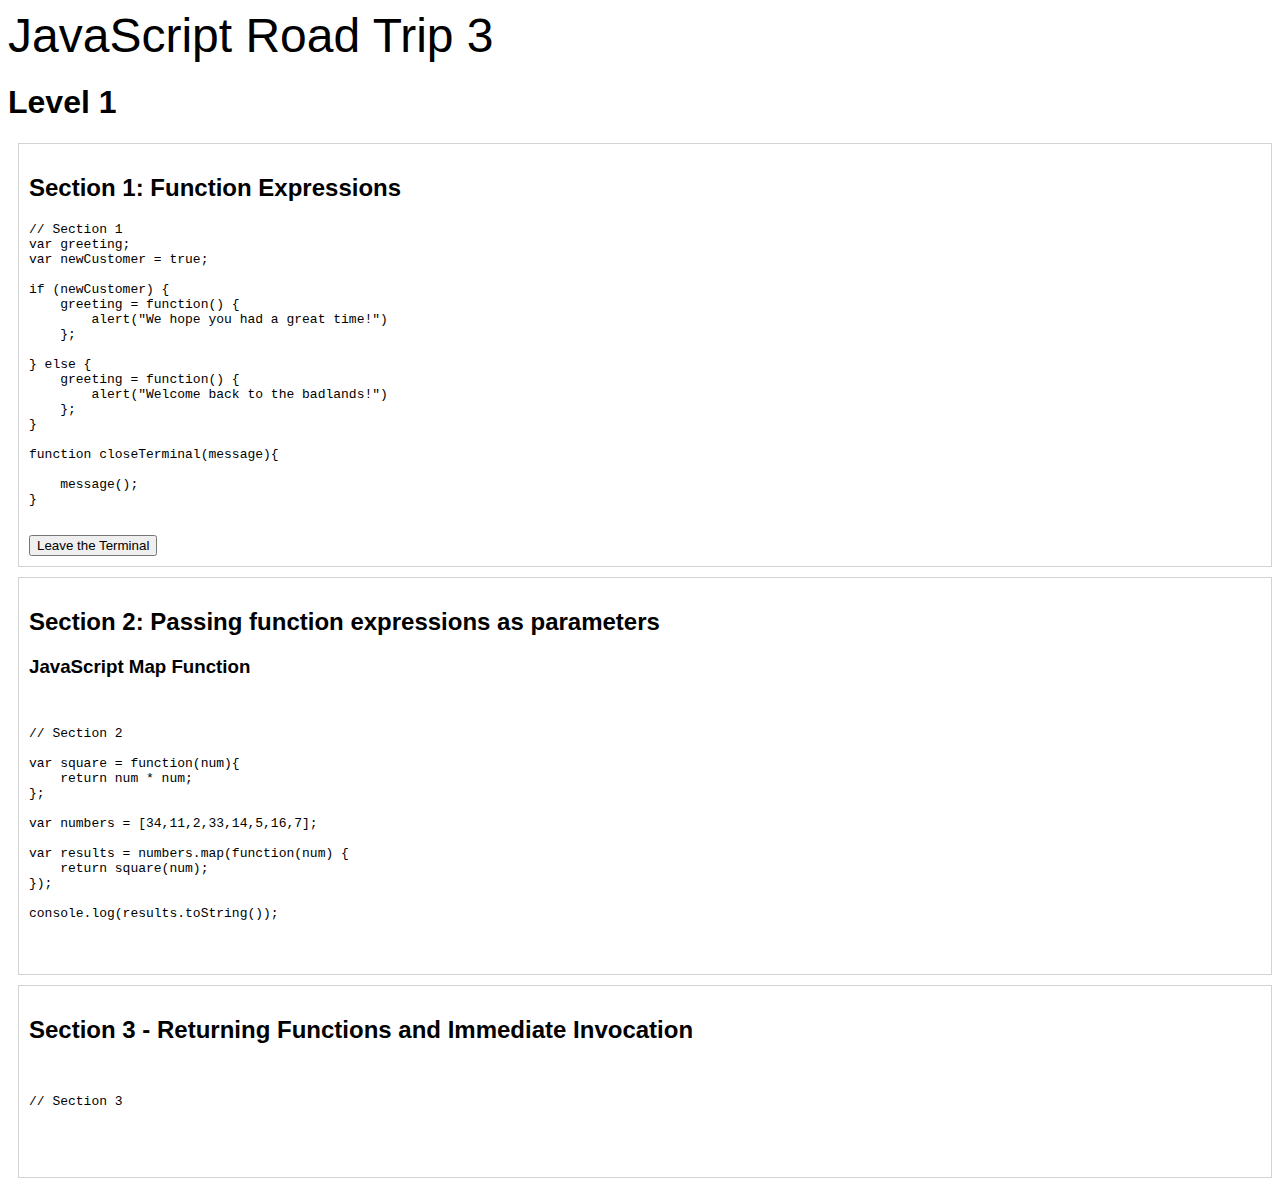
==== js_roadtrip_3/index.html @ 910c8dec "Finish section 2 and add view of js in html" ====
<!DOCTYPE html>
<html lang="en">
    <head>
        <link rel="stylesheet" type="text/css" href="application.css?v=1">
        <script src="https://code.jquery.com/jquery-2.1.3.min.js"></script>
        <script src="app.js?v=1"></script>

    </head>
    <body>
        <div class="title">JavaScript Road Trip 3</div>

        <h1>Level 1</h1>

        <div class="section">
            <h2>Section 1: Function Expressions</h2>
            <pre class="section0"></pre>

            <button id="closeTerminal">Leave the Terminal</button>
        </div>



        <div class="section">
            <h2>Section 2: Passing function expressions as parameters</h2>

            <h3>JavaScript Map Function</h3>
            <pre class="section1"></pre>

        </div>
        <div class="section">
            <h2>Section 3 - Returning Functions and Immediate Invocation</h2>
            
            <pre class="section2"></pre>
            <form>

            </form>

        </div>

    </body>
</html>
---- js_roadtrip_3/application.css ----
body {
    font-family: "Helvetica Neue", Helvetica, Arial, sans-serif;
}
.title {
    font-size: 3em;
}
.section {
    border: 1px solid #d3d3d3;
    padding: 10px;
    margin-left: 10px;
    margin-bottom: 10px;
}
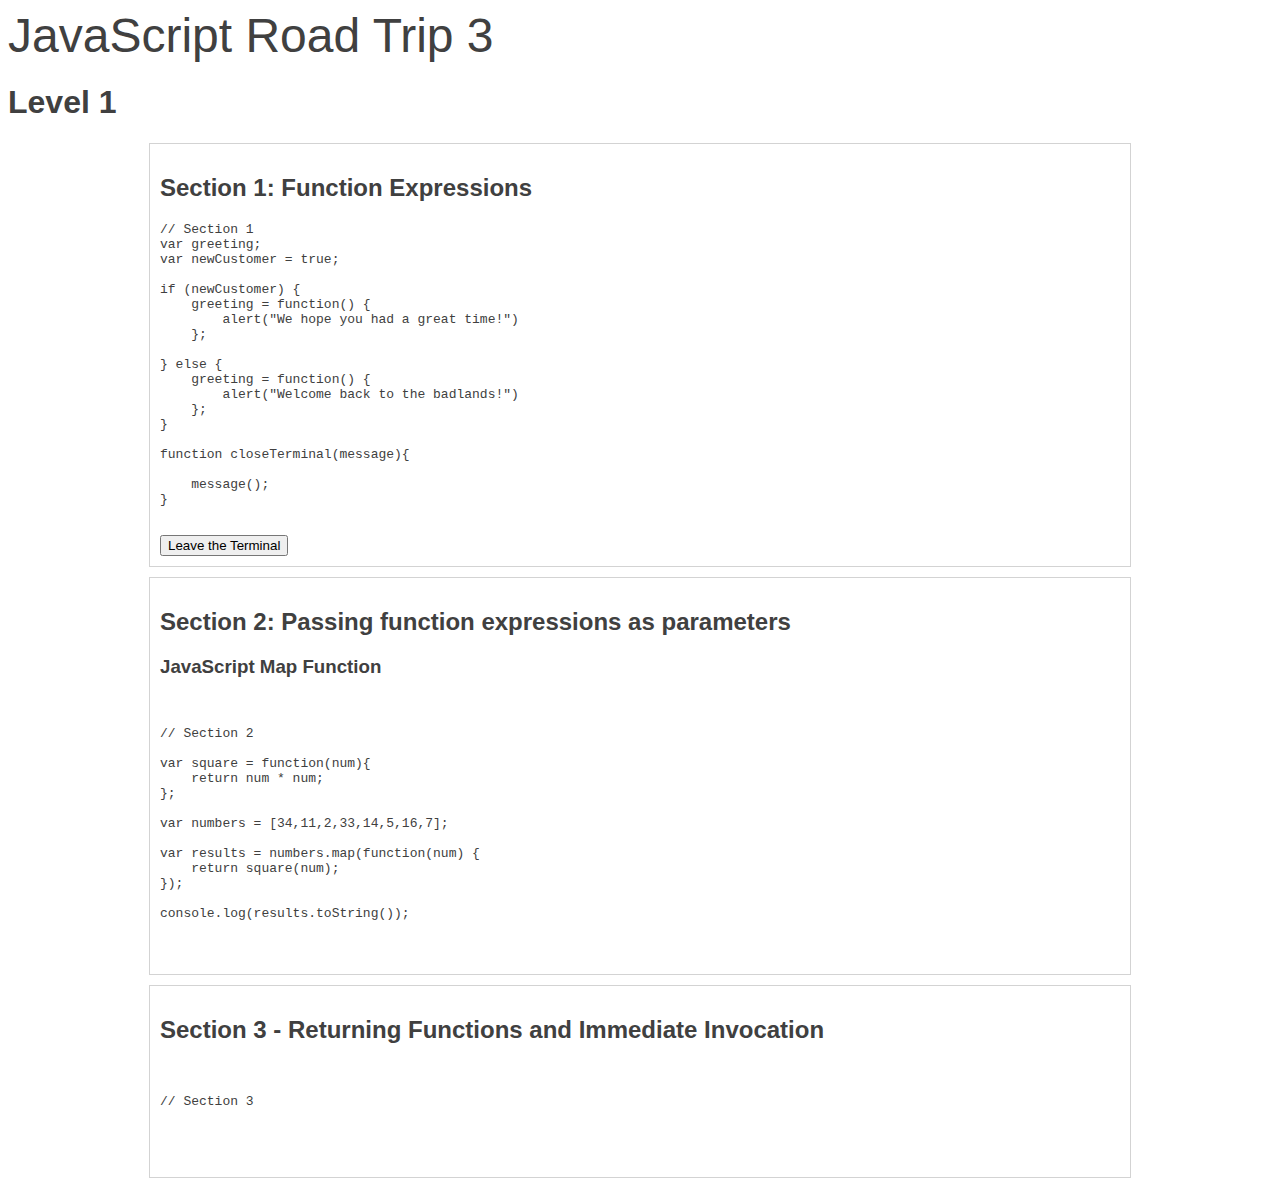
==== commit 828c28e9: "Center sections and lighten up the font color" ====
--- a/js_roadtrip_3/index.html
+++ b/js_roadtrip_3/index.html
@@ -29,7 +29,6 @@
         </div>
         <div class="section">
             <h2>Section 3 - Returning Functions and Immediate Invocation</h2>
-            
             <pre class="section2"></pre>
             <form>
 
--- a/js_roadtrip_3/application.css
+++ b/js_roadtrip_3/application.css
@@ -1,6 +1,7 @@
 
-body {
+html, body {
     font-family: "Helvetica Neue", Helvetica, Arial, sans-serif;
+    color: #404040;
 }
 .title {
     font-size: 3em;
@@ -8,6 +9,6 @@
 .section {
     border: 1px solid #d3d3d3;
     padding: 10px;
-    margin-left: 10px;
-    margin-bottom: 10px;
+    width: 960px;
+    margin: 10px auto;
 }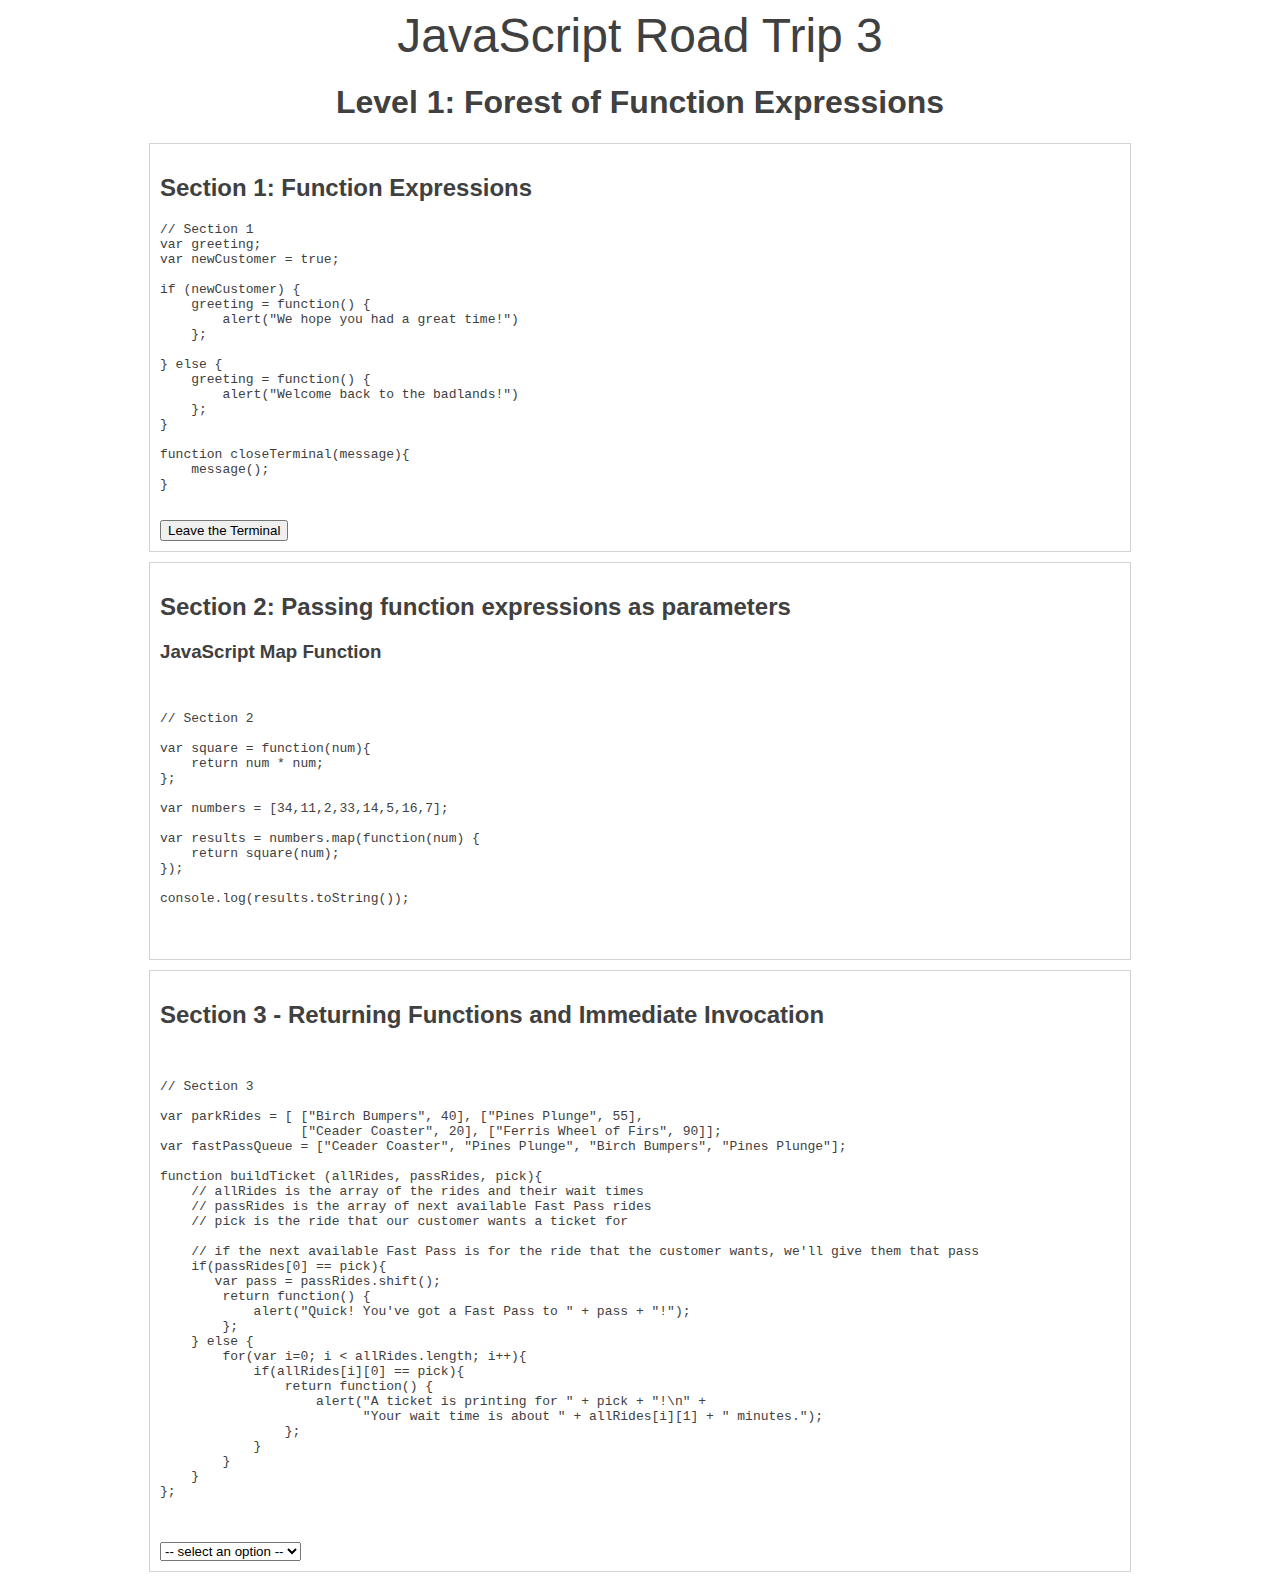
==== commit 9430a047: "Finish up section 3 of part 1" ====
--- a/js_roadtrip_3/index.html
+++ b/js_roadtrip_3/index.html
@@ -9,7 +9,7 @@
     <body>
         <div class="title">JavaScript Road Trip 3</div>
 
-        <h1>Level 1</h1>
+        <h1 class="level">Level 1: Forest of Function Expressions</h1>
 
         <div class="section">
             <h2>Section 1: Function Expressions</h2>
@@ -17,8 +17,6 @@
 
             <button id="closeTerminal">Leave the Terminal</button>
         </div>
-
-
 
         <div class="section">
             <h2>Section 2: Passing function expressions as parameters</h2>
@@ -30,8 +28,14 @@
         <div class="section">
             <h2>Section 3 - Returning Functions and Immediate Invocation</h2>
             <pre class="section2"></pre>
-            <form>
-
+            <form name="createTicket">
+                <select id="selectRide">
+                    <option disabled selected> -- select an option -- </option>
+                    <option value="Birch Bumpers">Birch Bumpers</option>
+                    <option value="Pines Plunge">Pines Plunge</option>
+                    <option value="Ceader Coaster">Ceader Coaster</option>
+                    <option value="Ferris Wheel of Firs">Ferris Wheel of Firs</option>
+                </select>
             </form>
 
         </div>
--- a/js_roadtrip_3/application.css
+++ b/js_roadtrip_3/application.css
@@ -5,6 +5,10 @@
 }
 .title {
     font-size: 3em;
+    text-align: center;
+}
+.level {
+    text-align: center;
 }
 .section {
     border: 1px solid #d3d3d3;
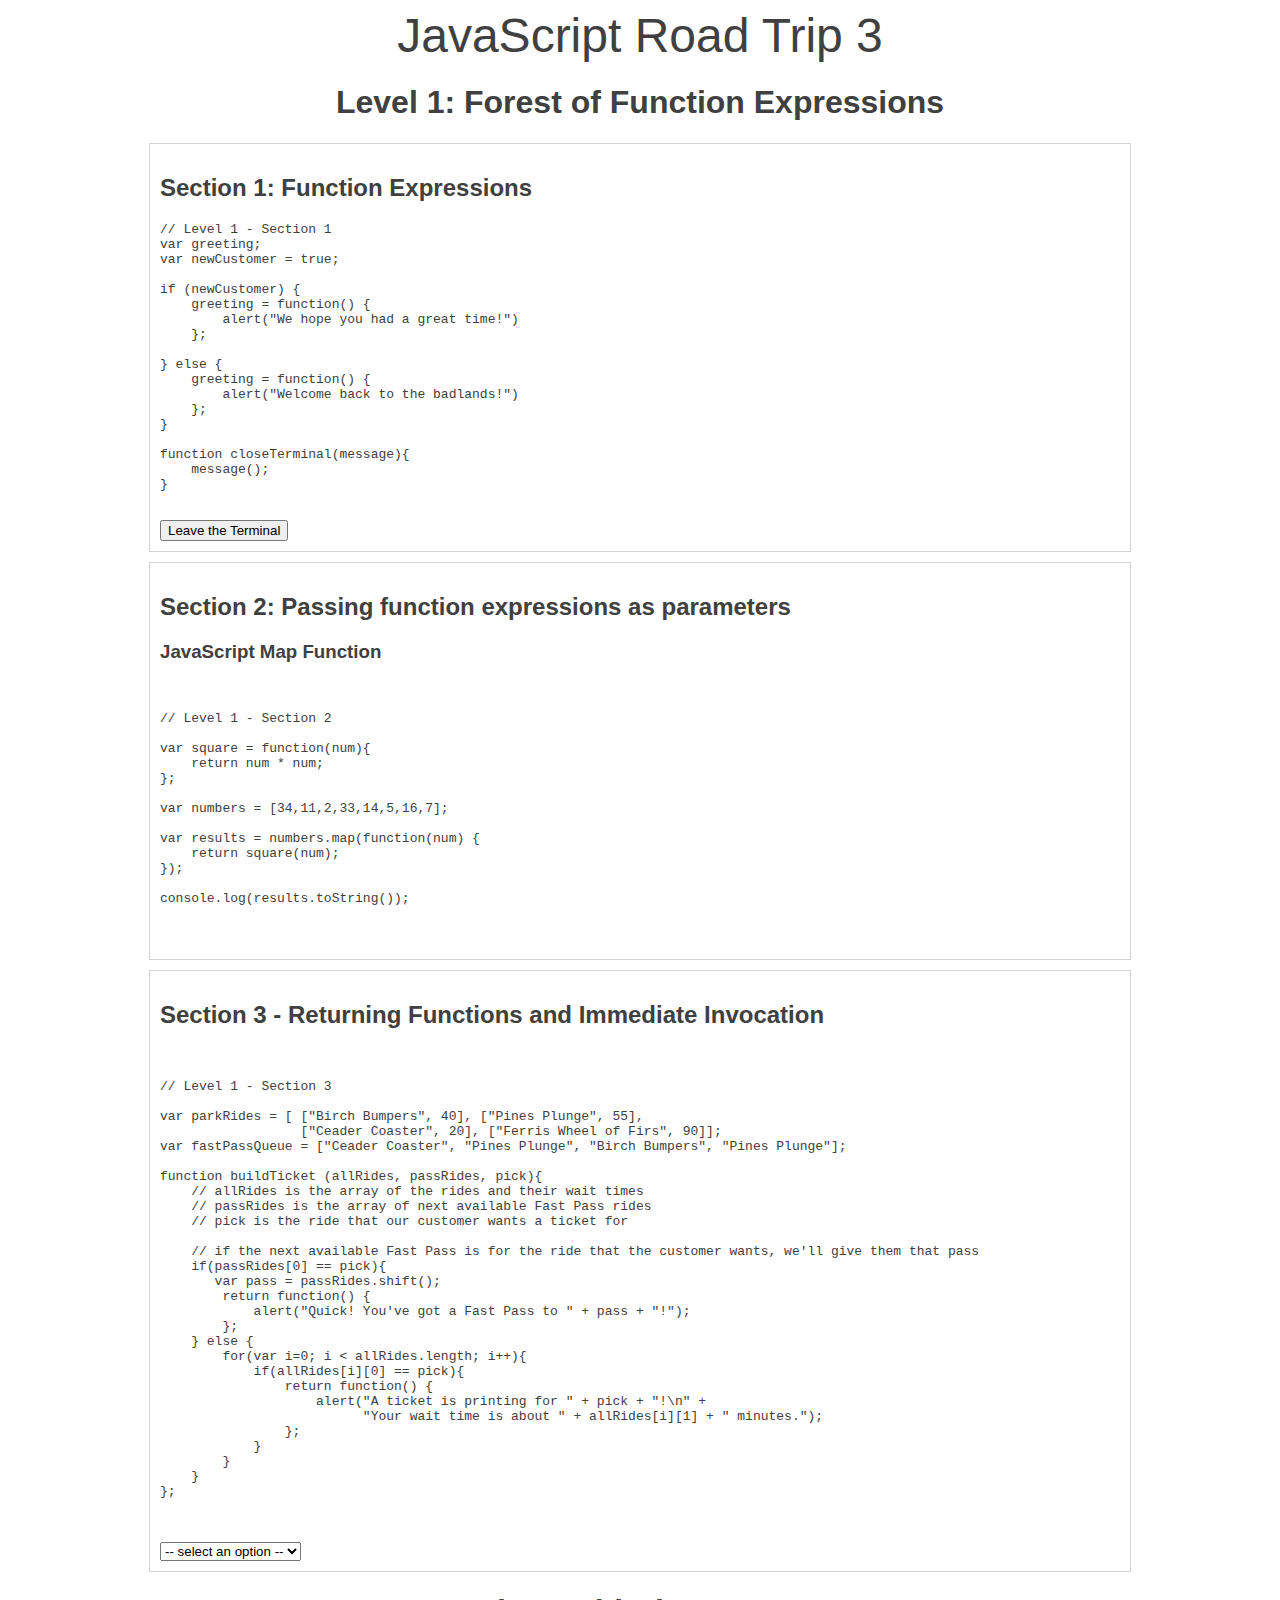
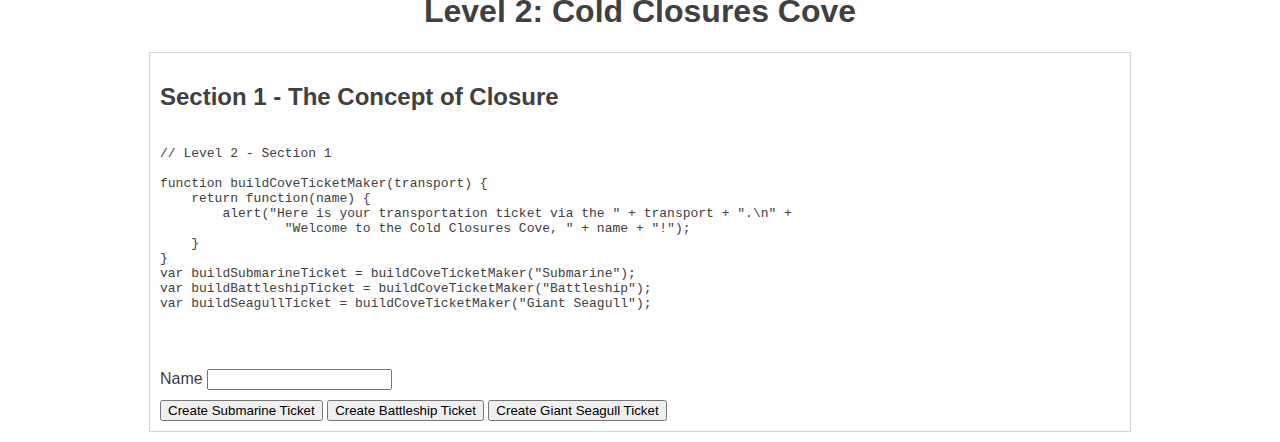
==== commit 94ae8909: "Level 2 section 1" ====
--- a/js_roadtrip_3/index.html
+++ b/js_roadtrip_3/index.html
@@ -40,5 +40,21 @@
 
         </div>
 
+        <h1 class="level">Level 2: Cold Closures Cove</h1>
+        <div class="section">
+            <h2>Section 1 - The Concept of Closure</h2>
+            <pre class="section3"></pre>
+            <form name="ticket">
+                <label for="ship-ticket-holder-name">
+                    Name
+                </label>
+                <input id="ship-ticket-holder-name" /> <br />
+            </form>
+            <button id="submarine">Create Submarine Ticket</button>
+            <button id="battleship">Create Battleship Ticket</button>
+            <button id="seagull">Create Giant Seagull Ticket</button>
+
+        </div>
+
     </body>
 </html>--- a/js_roadtrip_3/application.css
+++ b/js_roadtrip_3/application.css
@@ -15,4 +15,7 @@
     padding: 10px;
     width: 960px;
     margin: 10px auto;
+}
+#ship-ticket-holder-name {
+    margin-bottom: 10px;
 }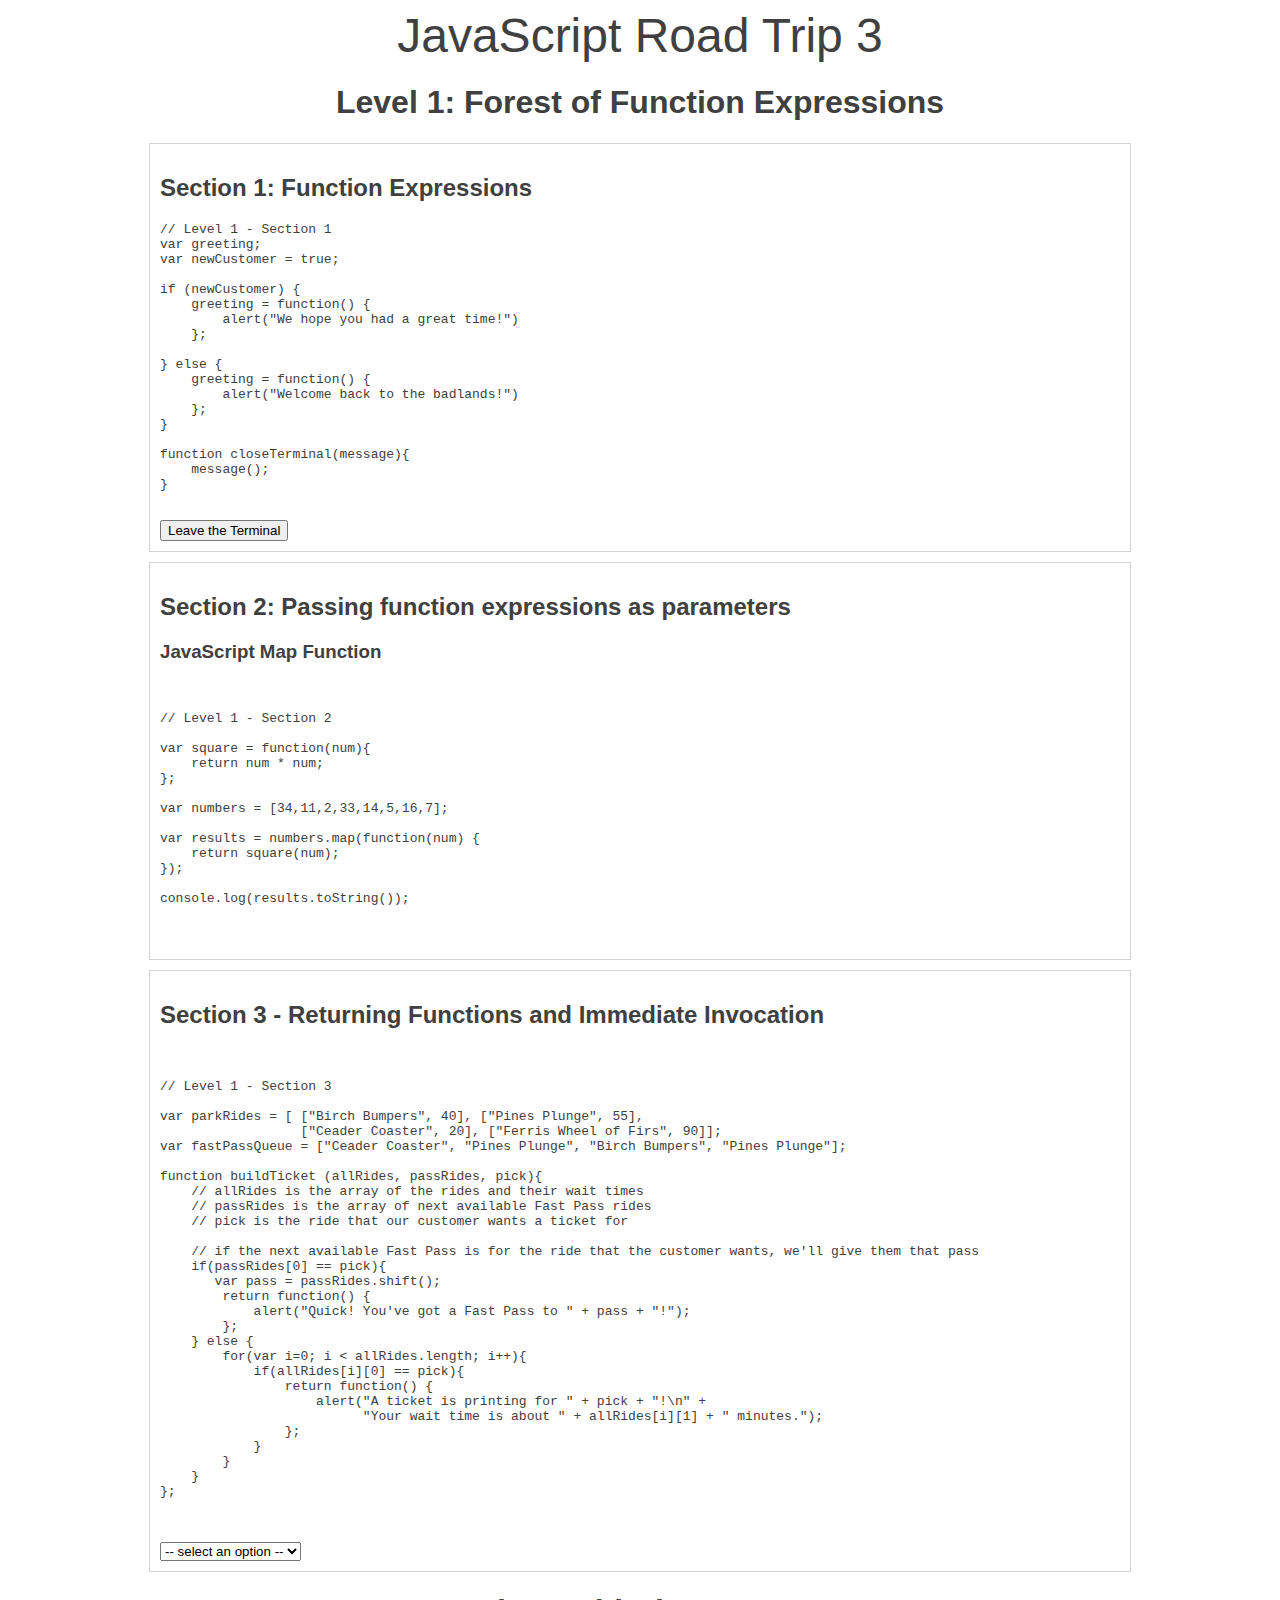
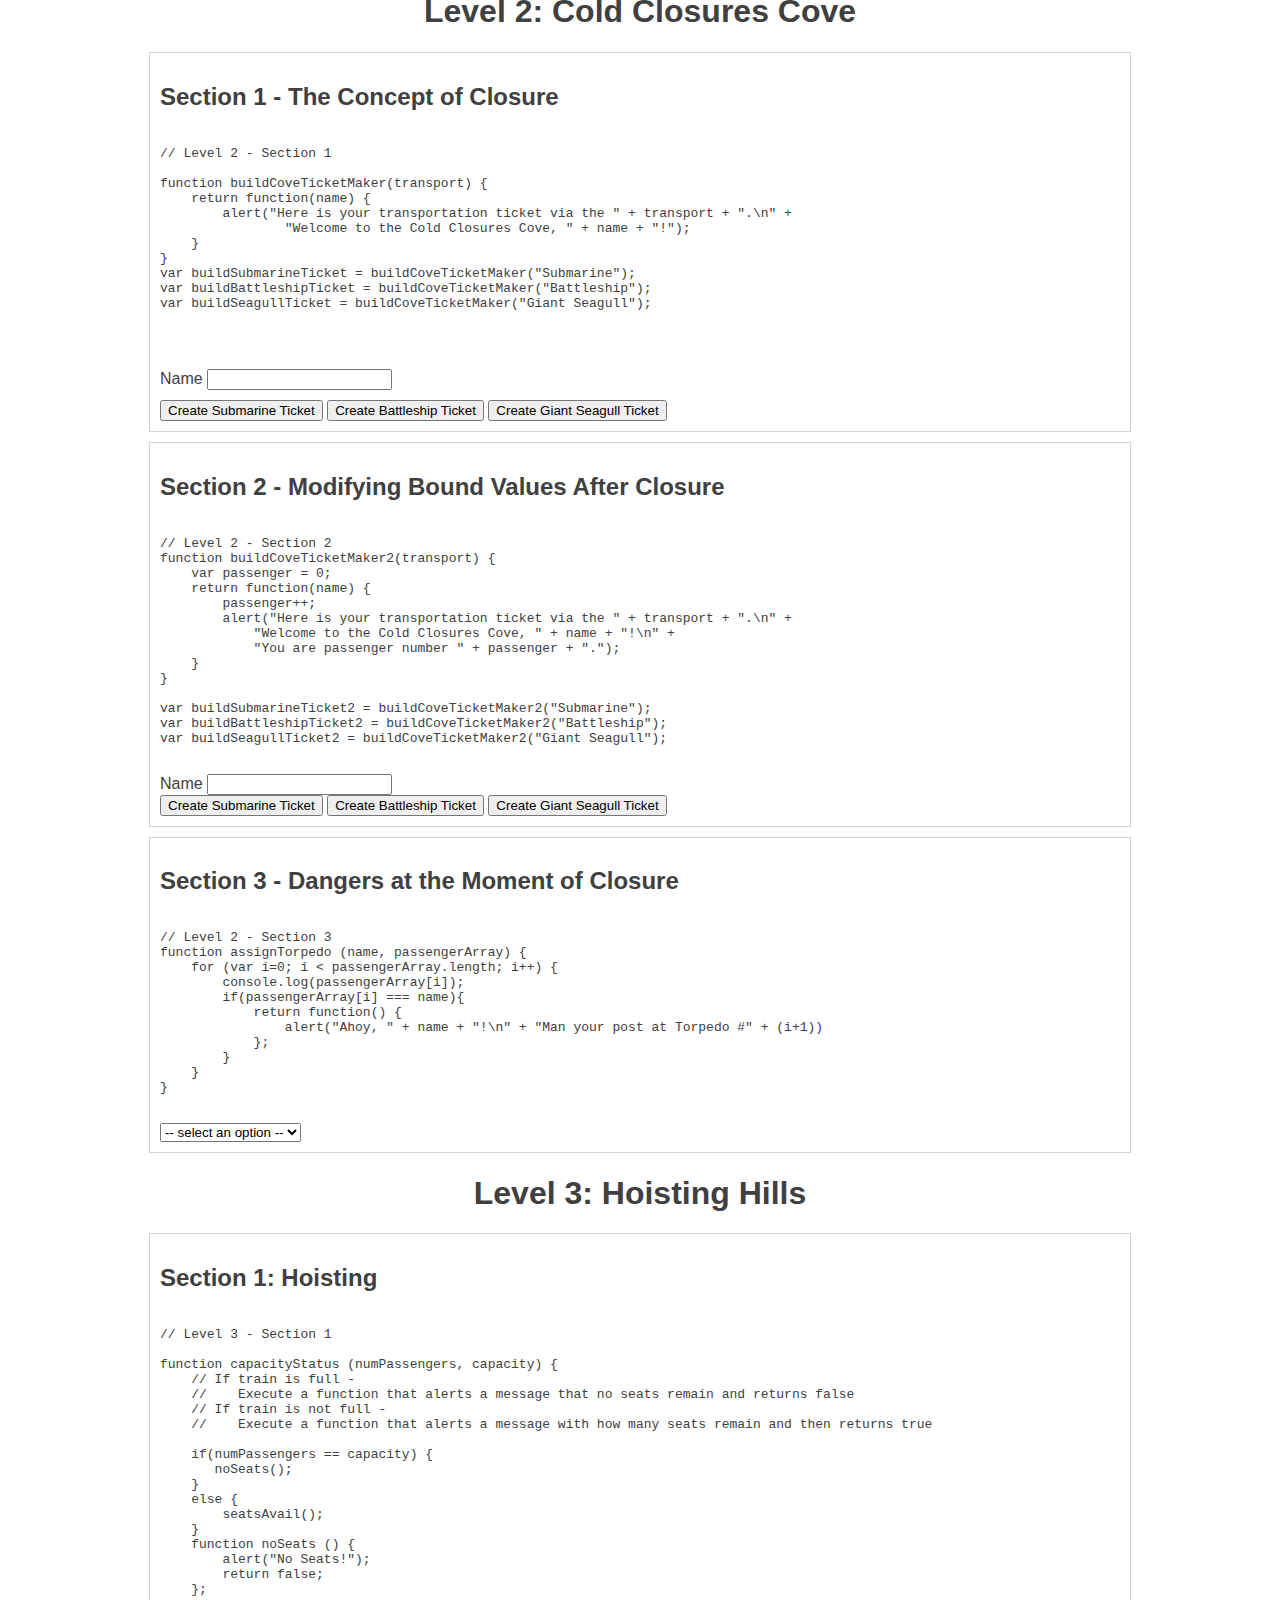
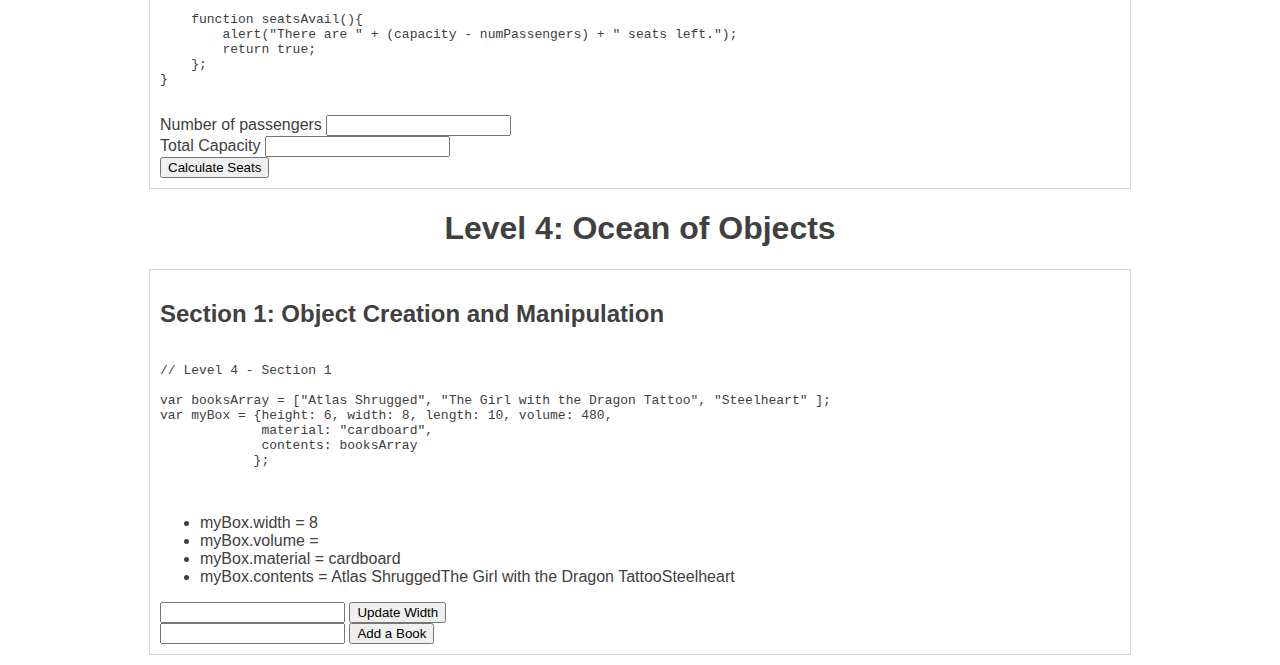
==== commit 0f3d6b59: "Finished level 4 section 1" ====
--- a/js_roadtrip_3/index.html
+++ b/js_roadtrip_3/index.html
@@ -48,7 +48,7 @@
                 <label for="ship-ticket-holder-name">
                     Name
                 </label>
-                <input id="ship-ticket-holder-name" /> <br />
+                <input class="name-input" id="ship-ticket-holder-name" /> <br />
             </form>
             <button id="submarine">Create Submarine Ticket</button>
             <button id="battleship">Create Battleship Ticket</button>
@@ -56,5 +56,76 @@
 
         </div>
 
+        <div class="section">
+            <h2>Section 2 - Modifying Bound Values After Closure</h2>
+            <pre class="section4"></pre>
+            <form name="ticket2">
+                <label for="ship-ticket-holder-name2">
+                    Name
+                </label>
+                <input class="name-input" id="ship-ticket-holder-name2" /> <br />
+            </form>
+            <button id="submarine2">Create Submarine Ticket</button>
+            <button id="battleship2">Create Battleship Ticket</button>
+            <button id="seagull2">Create Giant Seagull Ticket</button>
+        </div>
+
+        <div class="section">
+            <h2>Section 3 - Dangers at the Moment of Closure</h2>
+            <pre class="section5"></pre>
+            <form name="torpedo">
+                <select id="assignTorpedo">
+                    <option disabled selected> -- select an option -- </option>
+                    <option value="R2D2">R2D2</option>
+                    <option value="Luke">Luke</option>
+                    <option value="Leia">Leia</option>
+                    <option value="Hans Solo">Hans Solo</option>
+                </select>
+            </form>
+        </div>
+
+        <h1 class="level">Level 3: Hoisting Hills</h1>
+
+        <div class="section">
+            <h2>Section 1: Hoisting</h2>
+            <pre class="section6"></pre>
+
+            <label for="num-passengers">
+                Number of passengers
+            </label>
+            <input class="name-input" id="num-passengers" /> <br />
+
+            <label for="capacity">
+                Total Capacity
+            </label>
+            <input class="name-input" id="capacity" /> <br />
+
+            <button id="seats-avail">Calculate Seats</button>
+        </div>
+
+        <h1 class="level">Level 4: Ocean of Objects</h1>
+
+        <div class="section">
+            <h2>Section 1: Object Creation and Manipulation</h2>
+            <pre class="section7"></pre>
+
+            <ul>
+                <li> myBox.width = <span id="boxWidth"></span></li>
+                <li> myBox.volume = <span id="boxVolume"></span></li>
+                <li> myBox.material = <span id="boxMaterial"></span></li>
+                <li> myBox.contents = <span id="boxContents"></span></li>
+            </ul>
+
+            <input class="name-input" id="widthInput" />
+            <button id="updateWidth">Update Width</button> <br />
+
+            <input class="name-input" id="contentsInput" />
+            <button id="updateContents">Add a Book</button>
+
+        </div>
+
+
+
+
     </body>
 </html>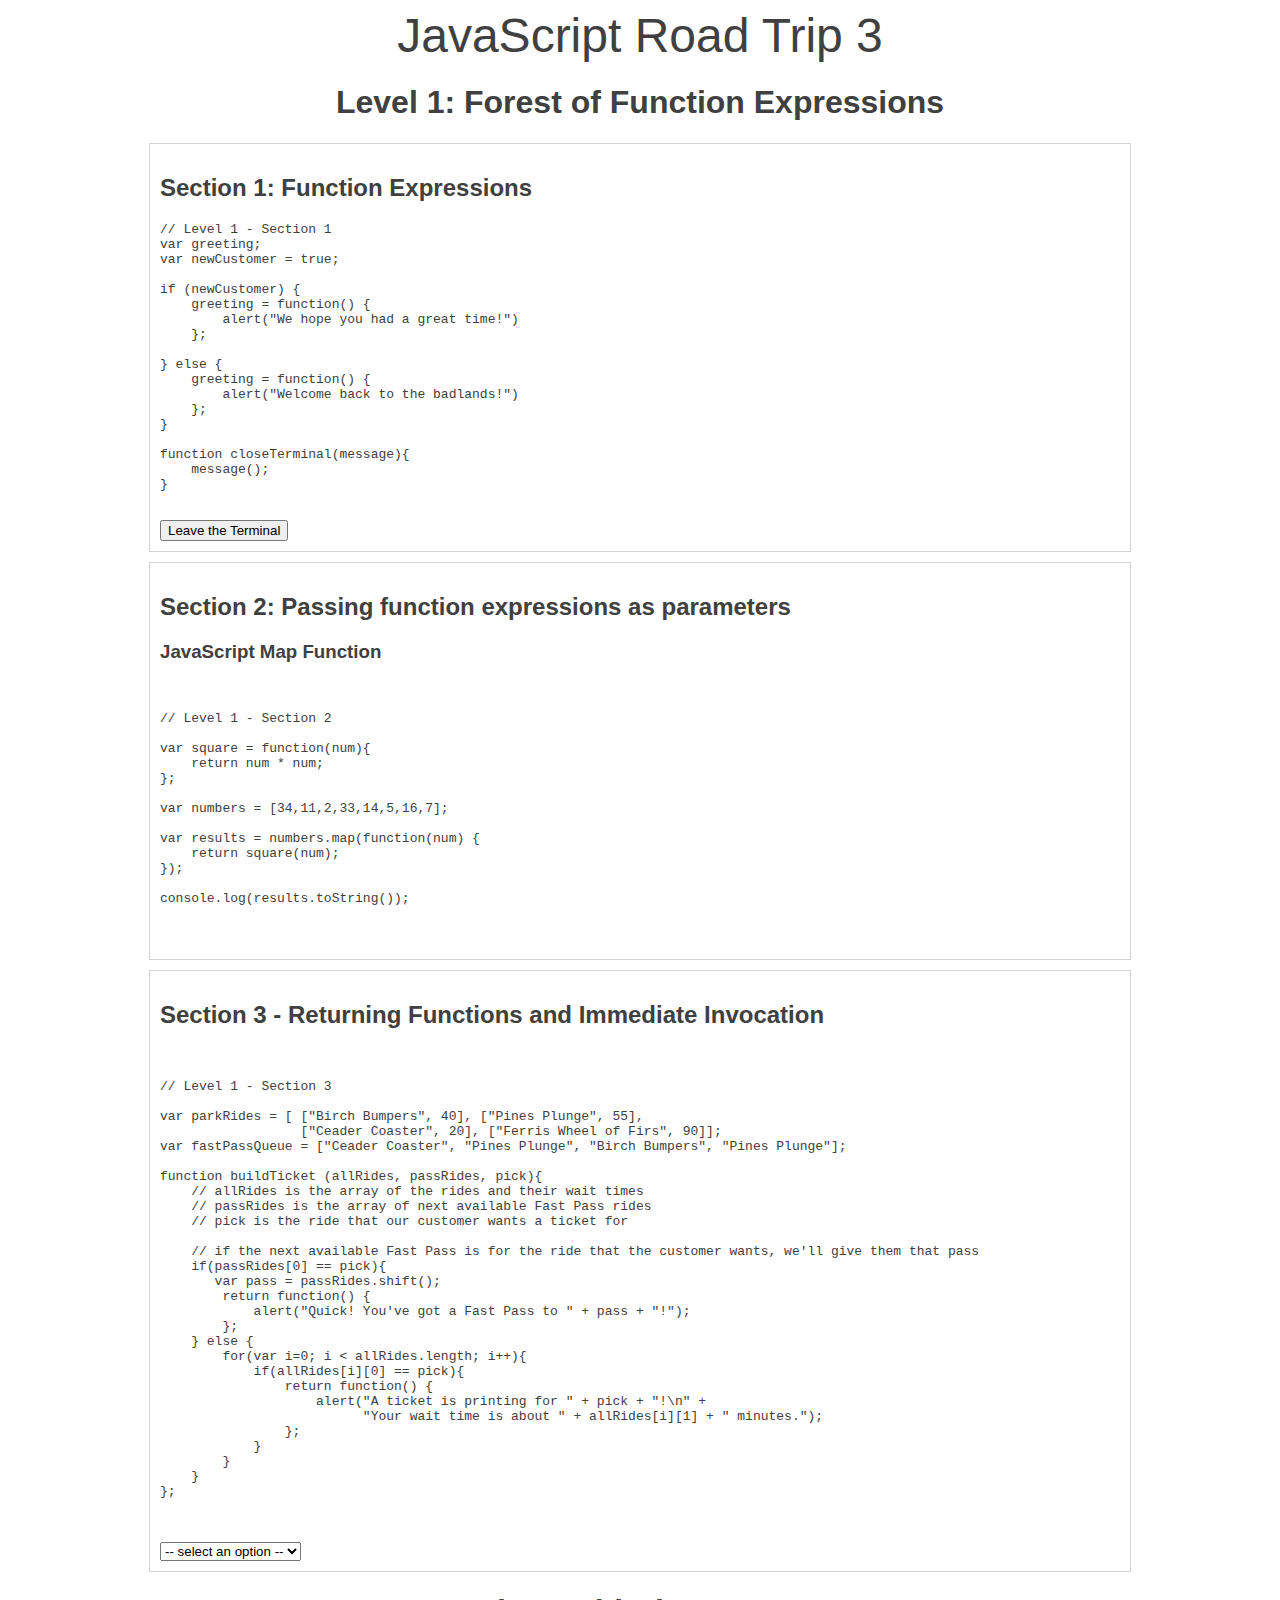
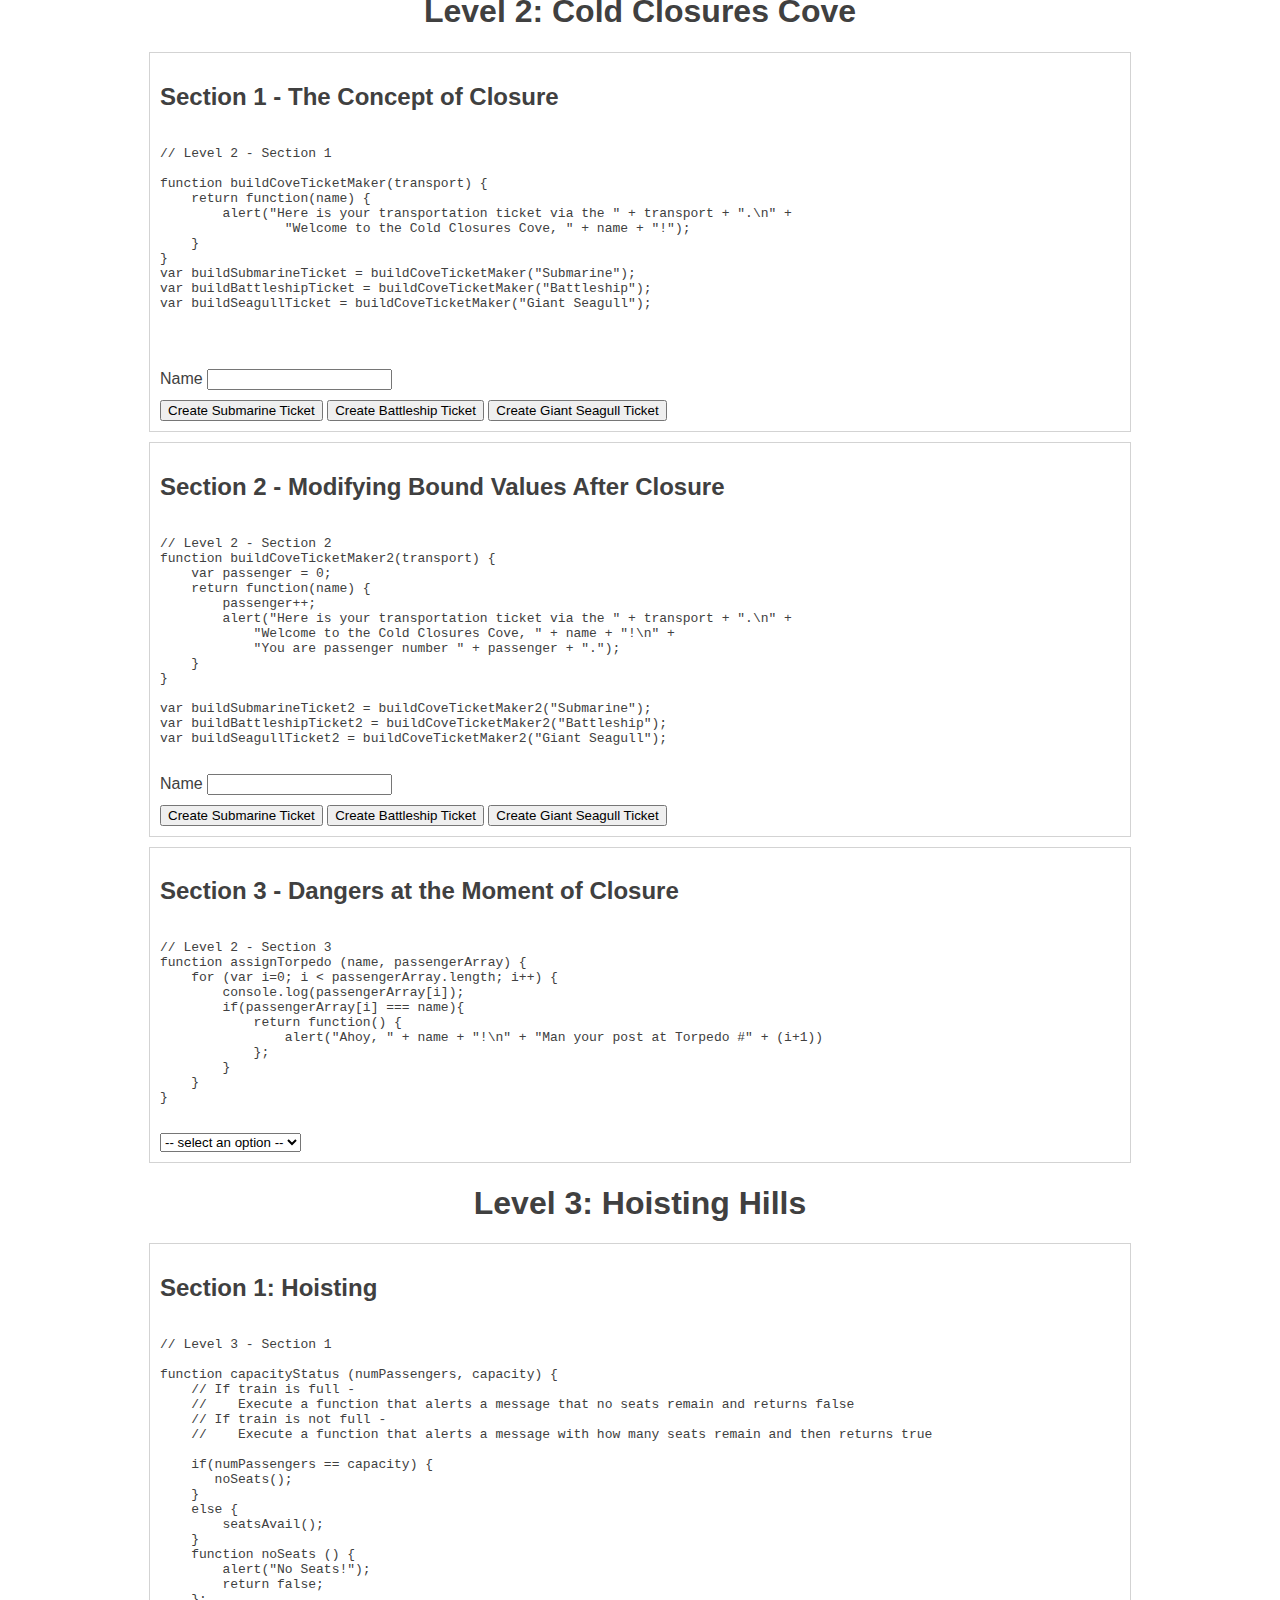
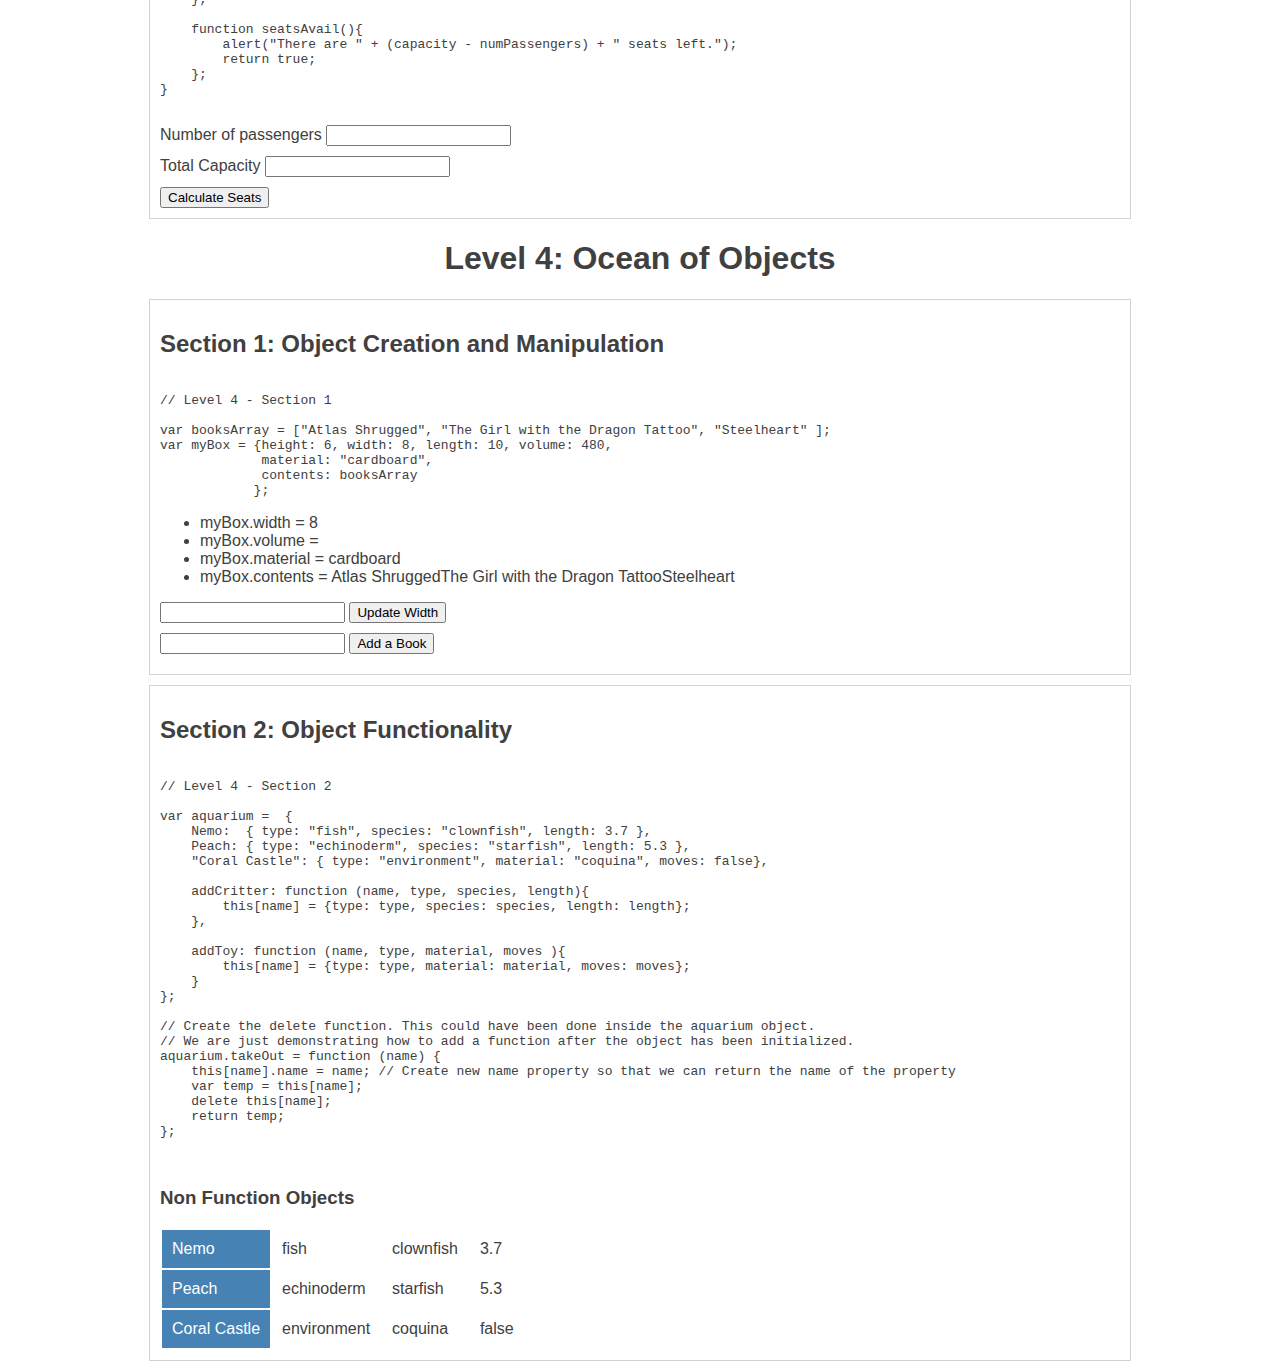
==== commit 1d42cd95: "Finished level 4 section 2: Object Functionality" ====
--- a/js_roadtrip_3/index.html
+++ b/js_roadtrip_3/index.html
@@ -124,6 +124,17 @@
 
         </div>
 
+        <div class="section">
+            <h2>Section 2: Object Functionality</h2>
+            <pre class="section8"></pre>
+
+            <h3>Non Function Objects</h3>
+            <table id="aquarium">
+
+            </table>
+
+        </div>
+
 
 
 
--- a/js_roadtrip_3/application.css
+++ b/js_roadtrip_3/application.css
@@ -16,6 +16,14 @@
     width: 960px;
     margin: 10px auto;
 }
-#ship-ticket-holder-name {
+.name-input{
     margin-bottom: 10px;
+}
+
+table#aquarium tr td.name {
+    background: steelblue;
+    color: white;
+}
+table#aquarium tr td {
+    padding: 10px;
 }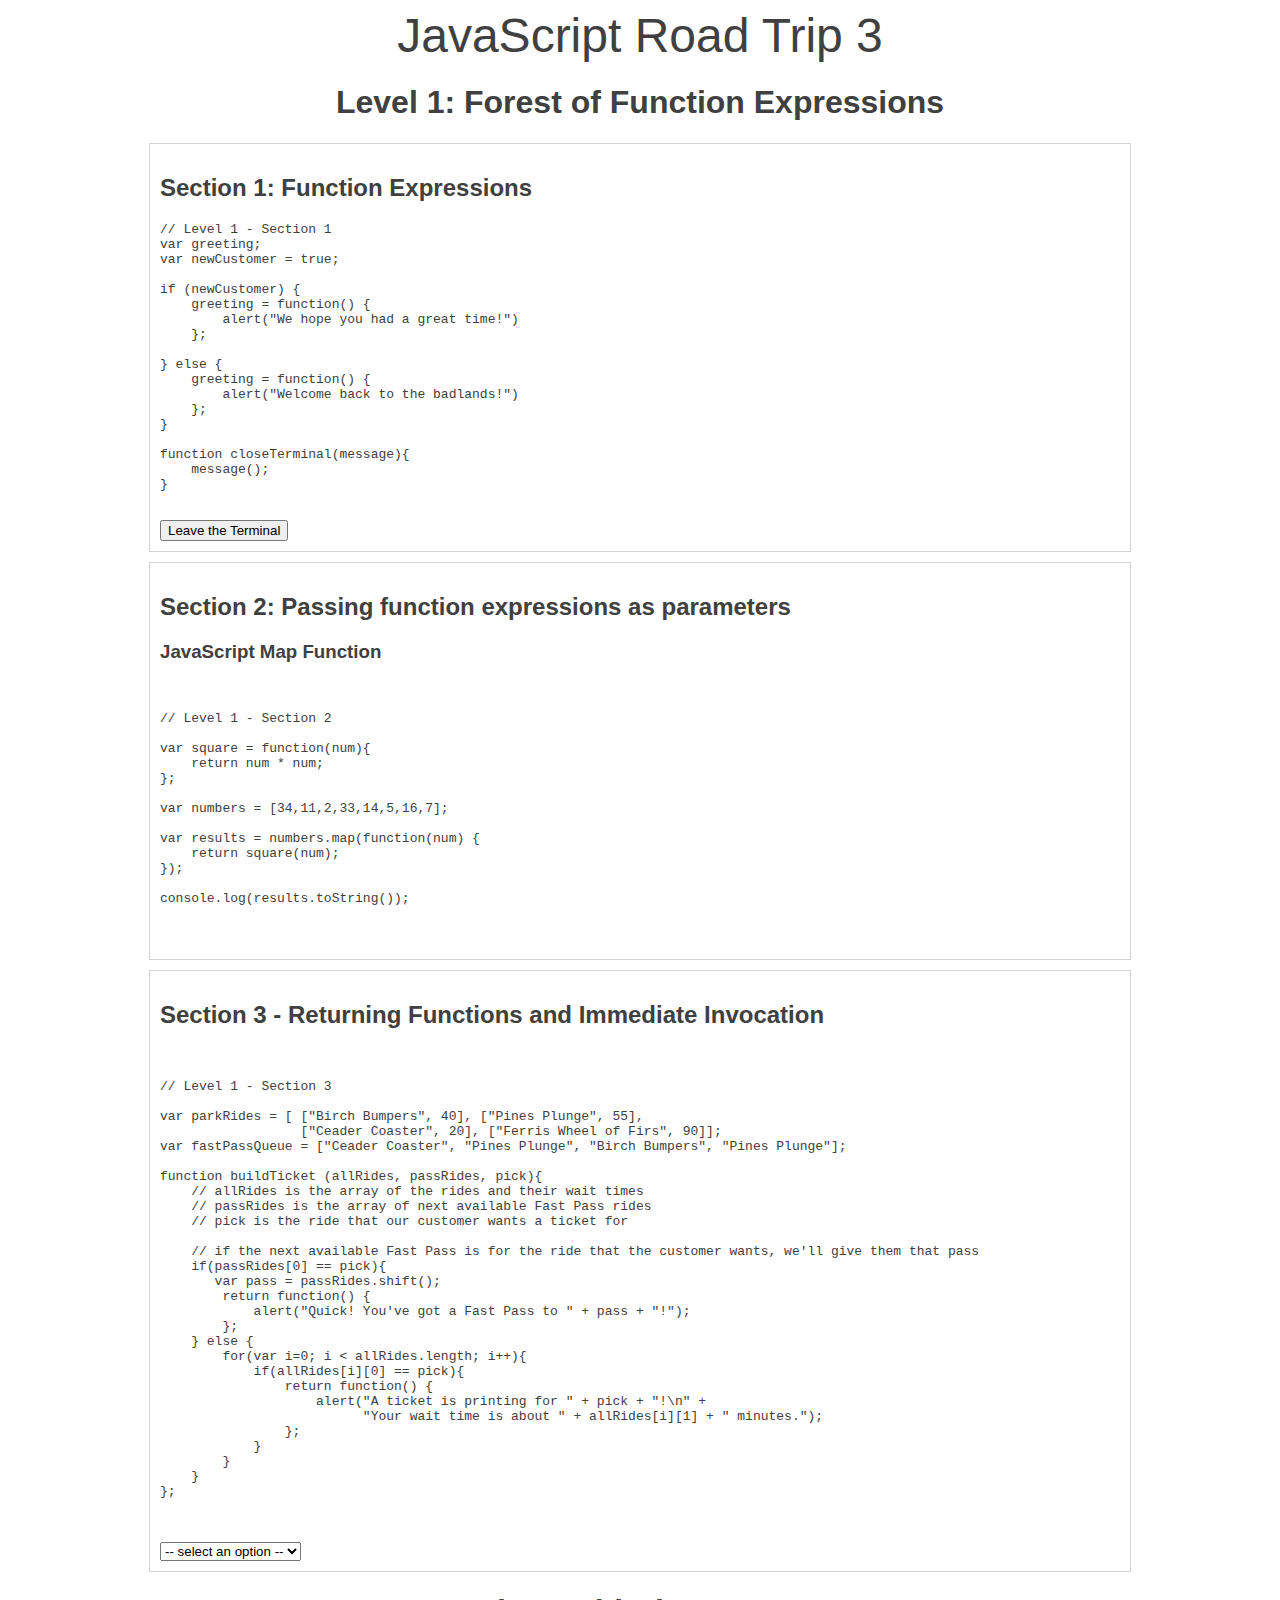
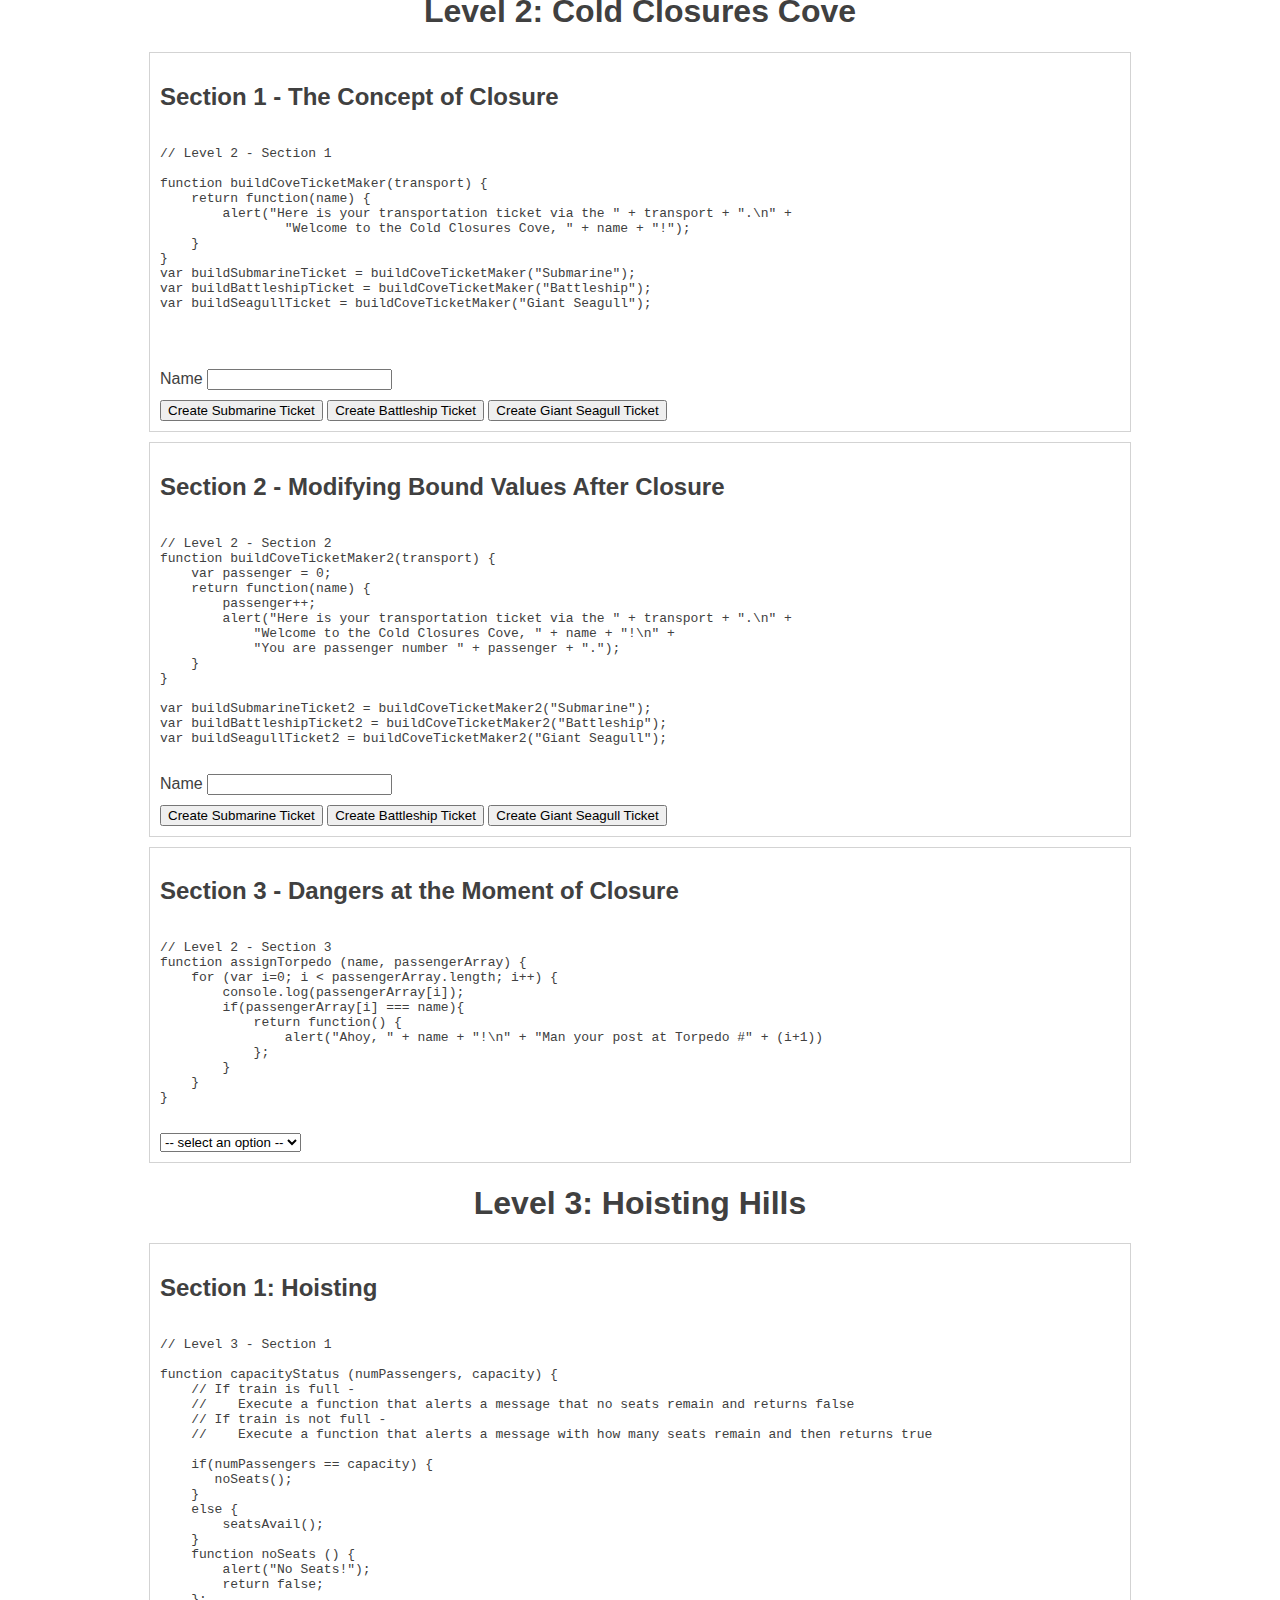
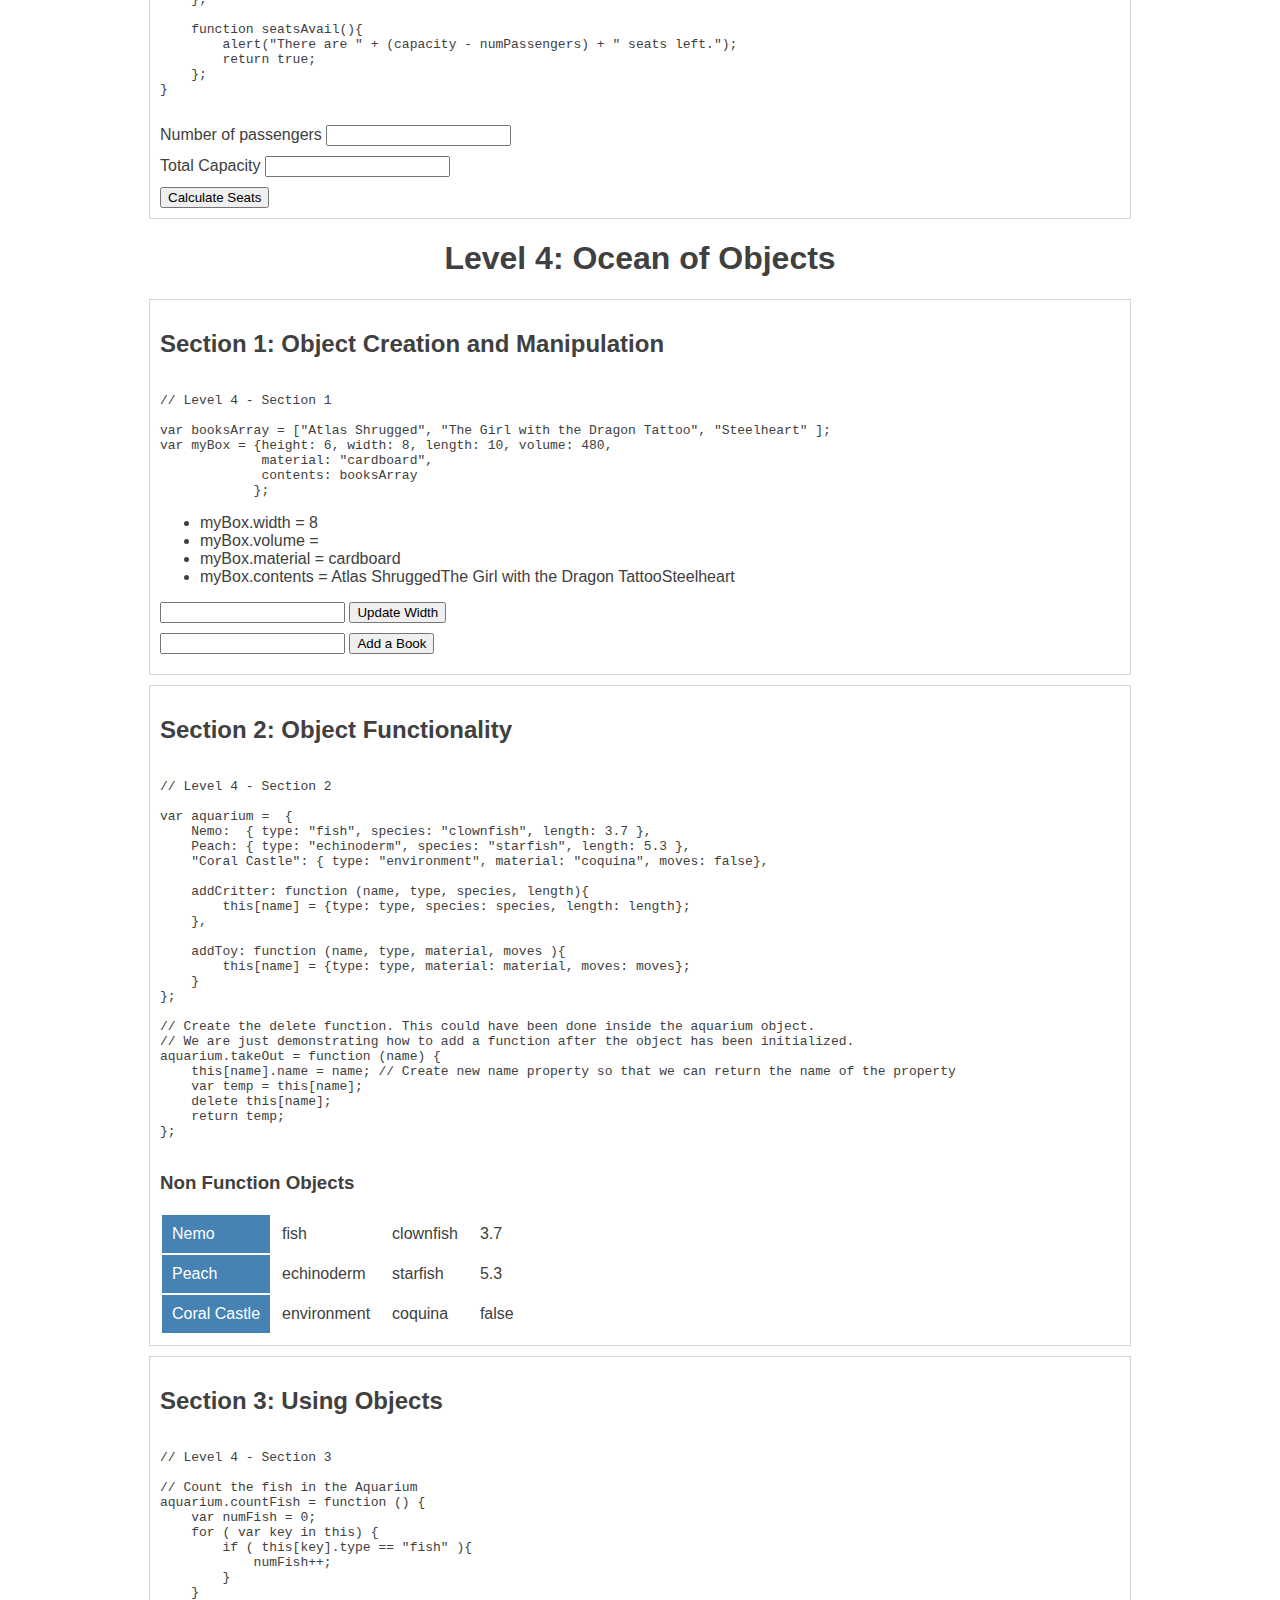
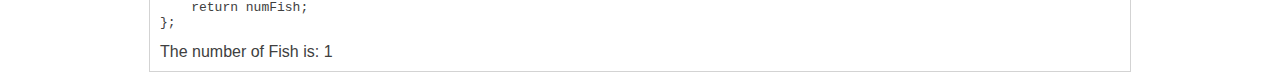
==== commit b806d63d: "JavaScript Roadtrip - Level 4 section 3" ====
--- a/js_roadtrip_3/index.html
+++ b/js_roadtrip_3/index.html
@@ -135,6 +135,15 @@
 
         </div>
 
+        <div class="section">
+            <h2>Section 3: Using Objects</h2>
+            <pre class="section9"></pre>
+
+            <div id="num-fish">
+                The number of Fish is:
+            </div>
+        </div>
+
 
 
 
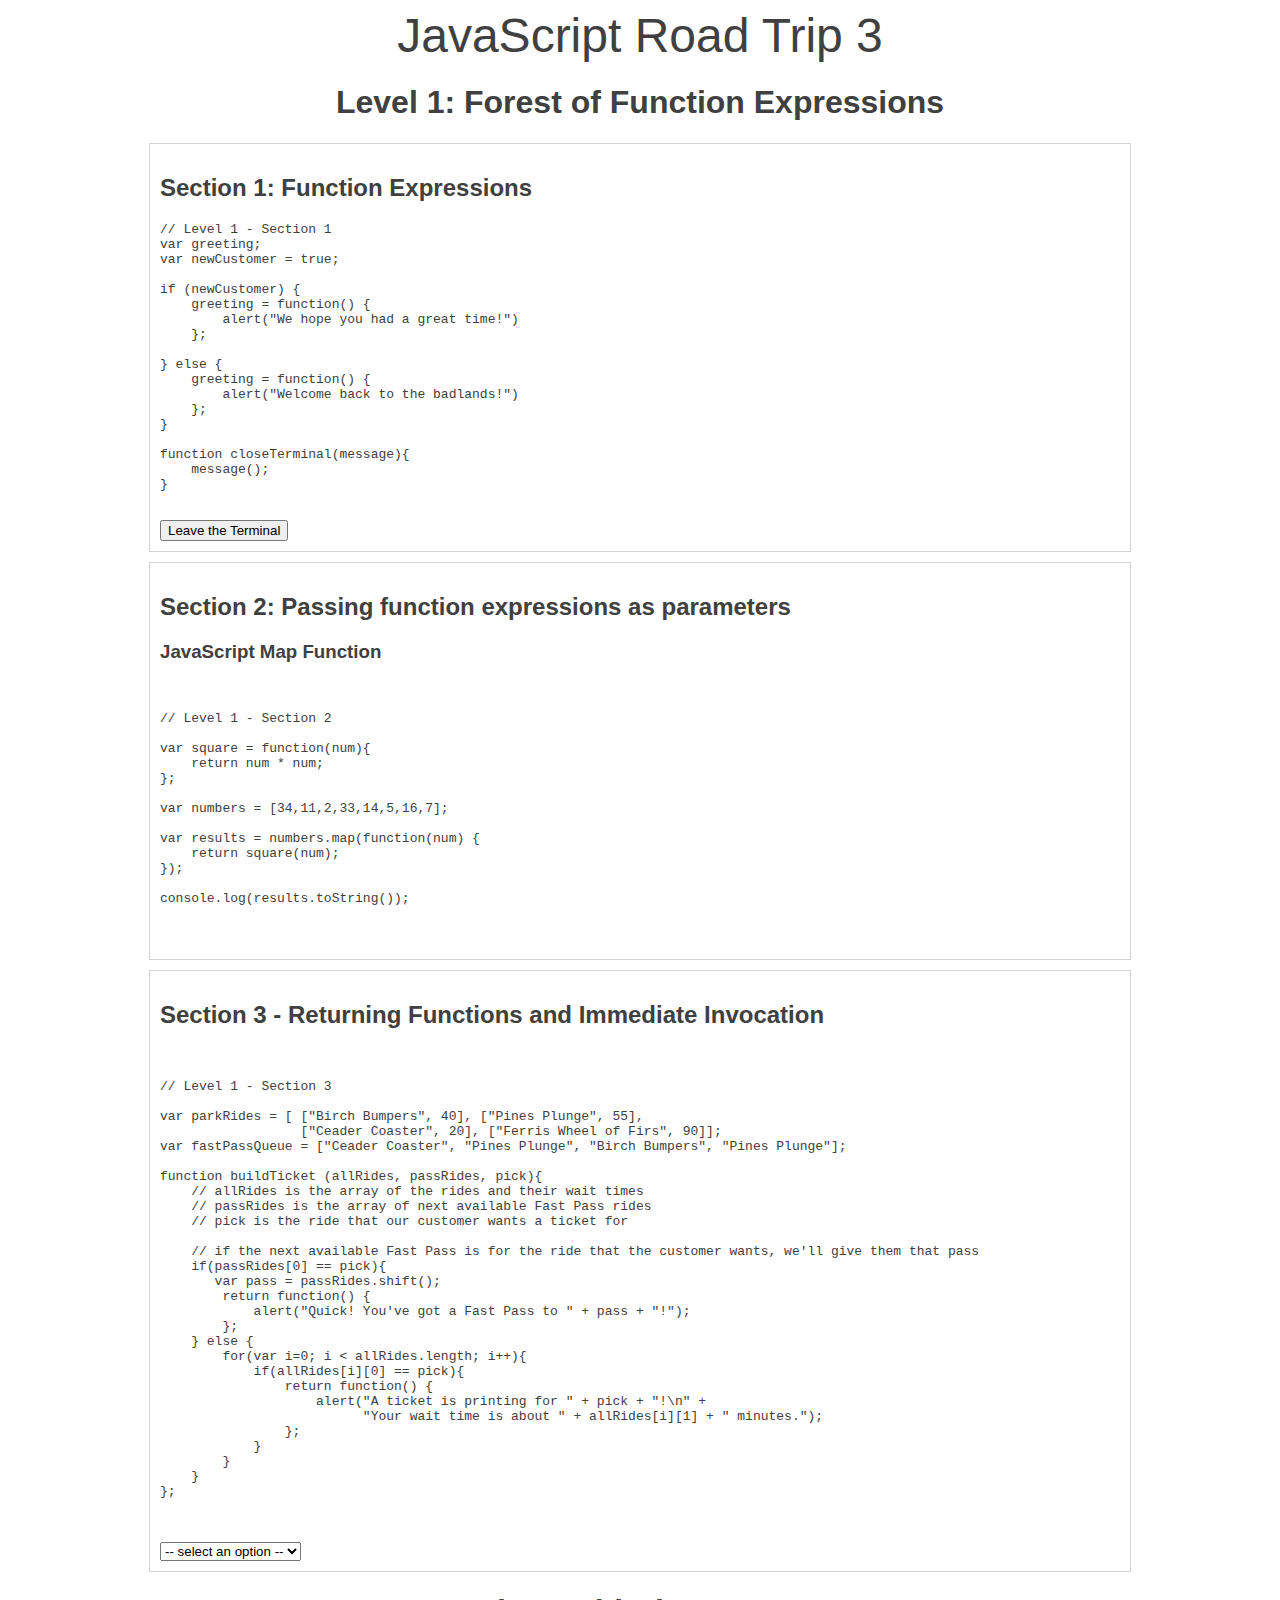
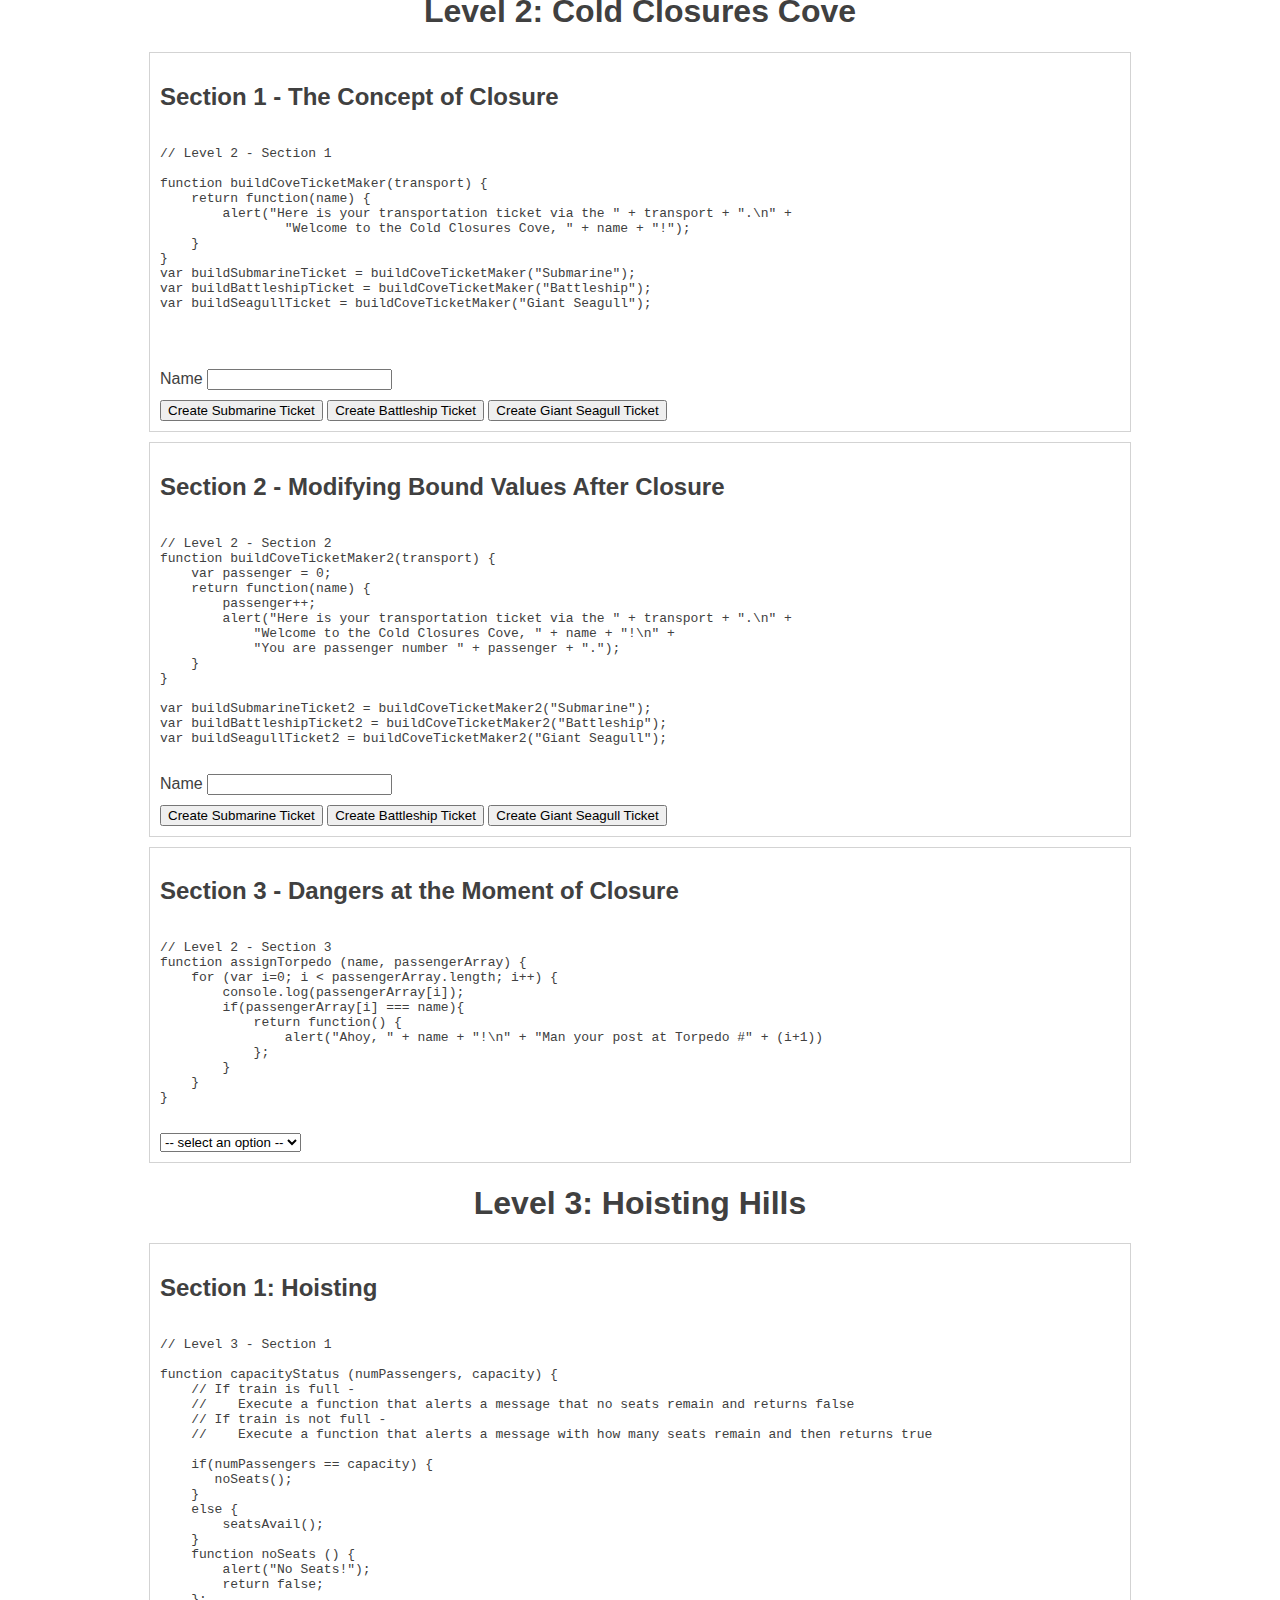
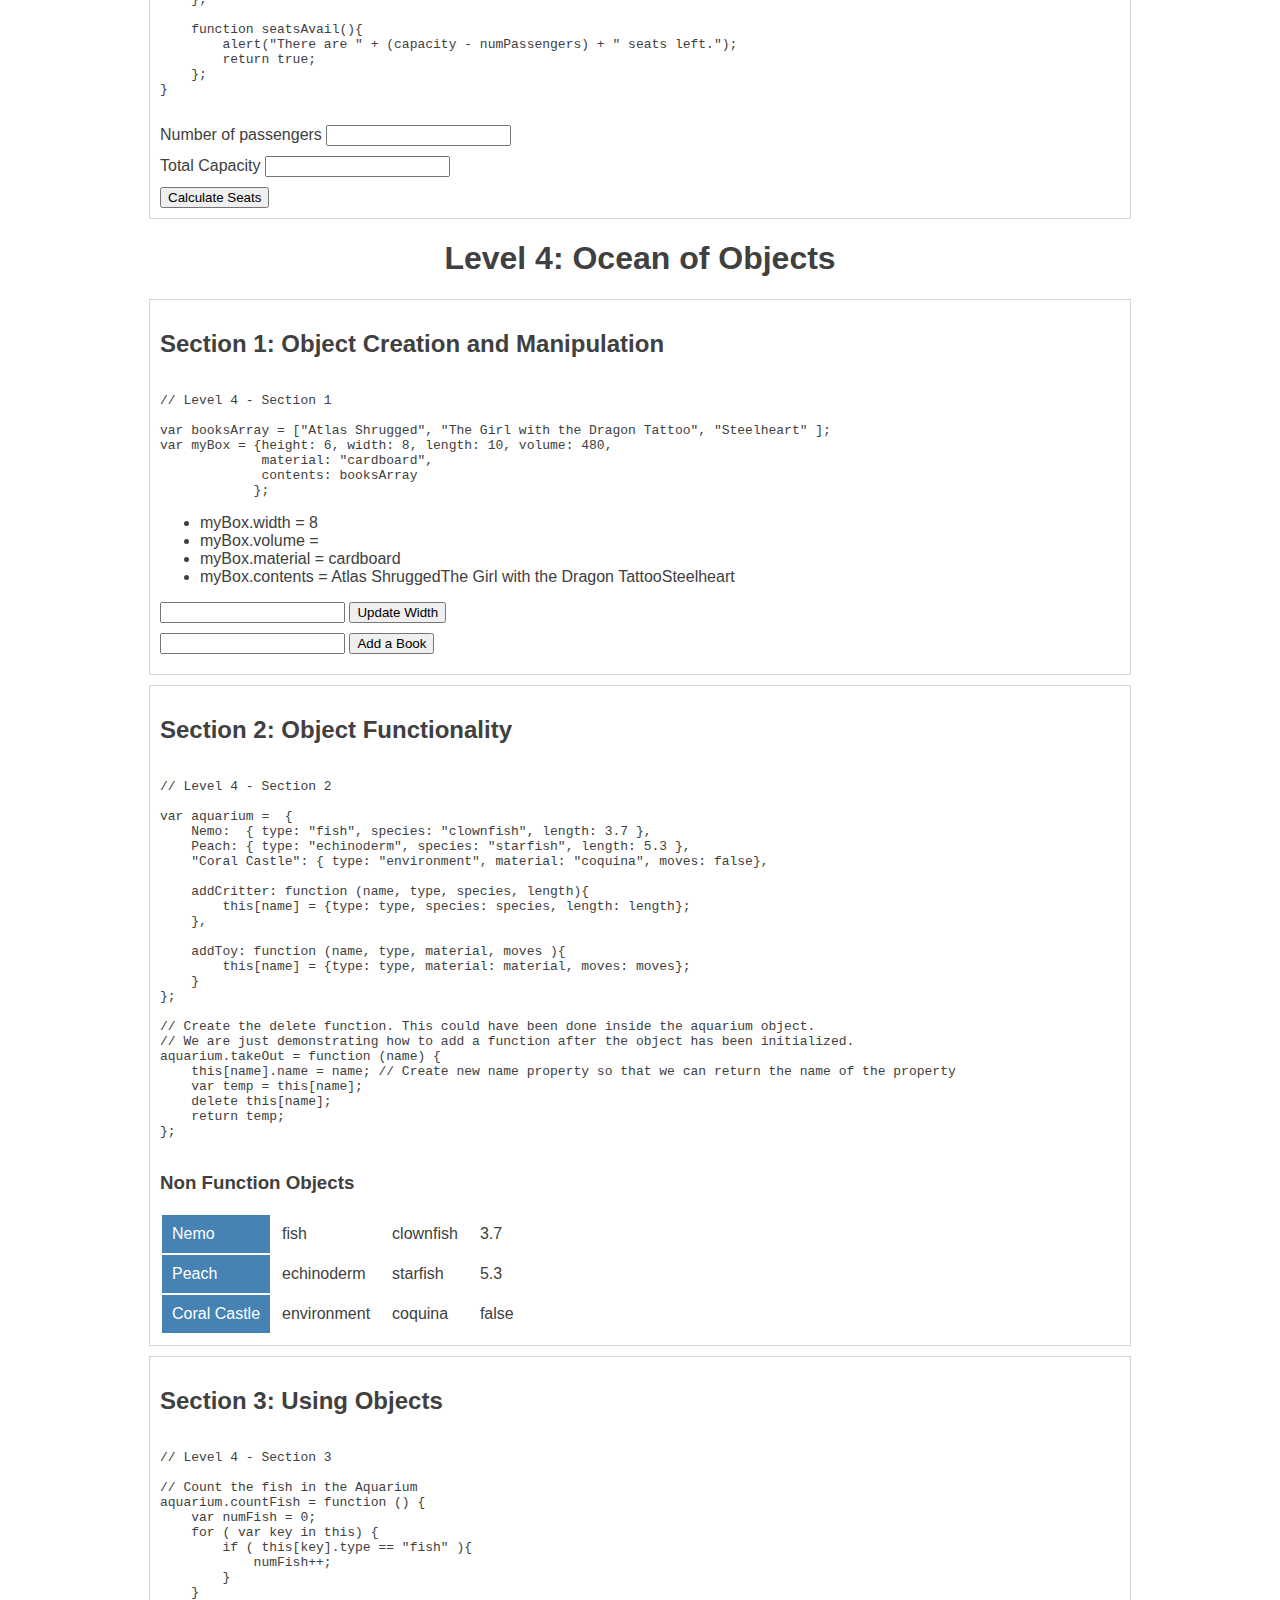
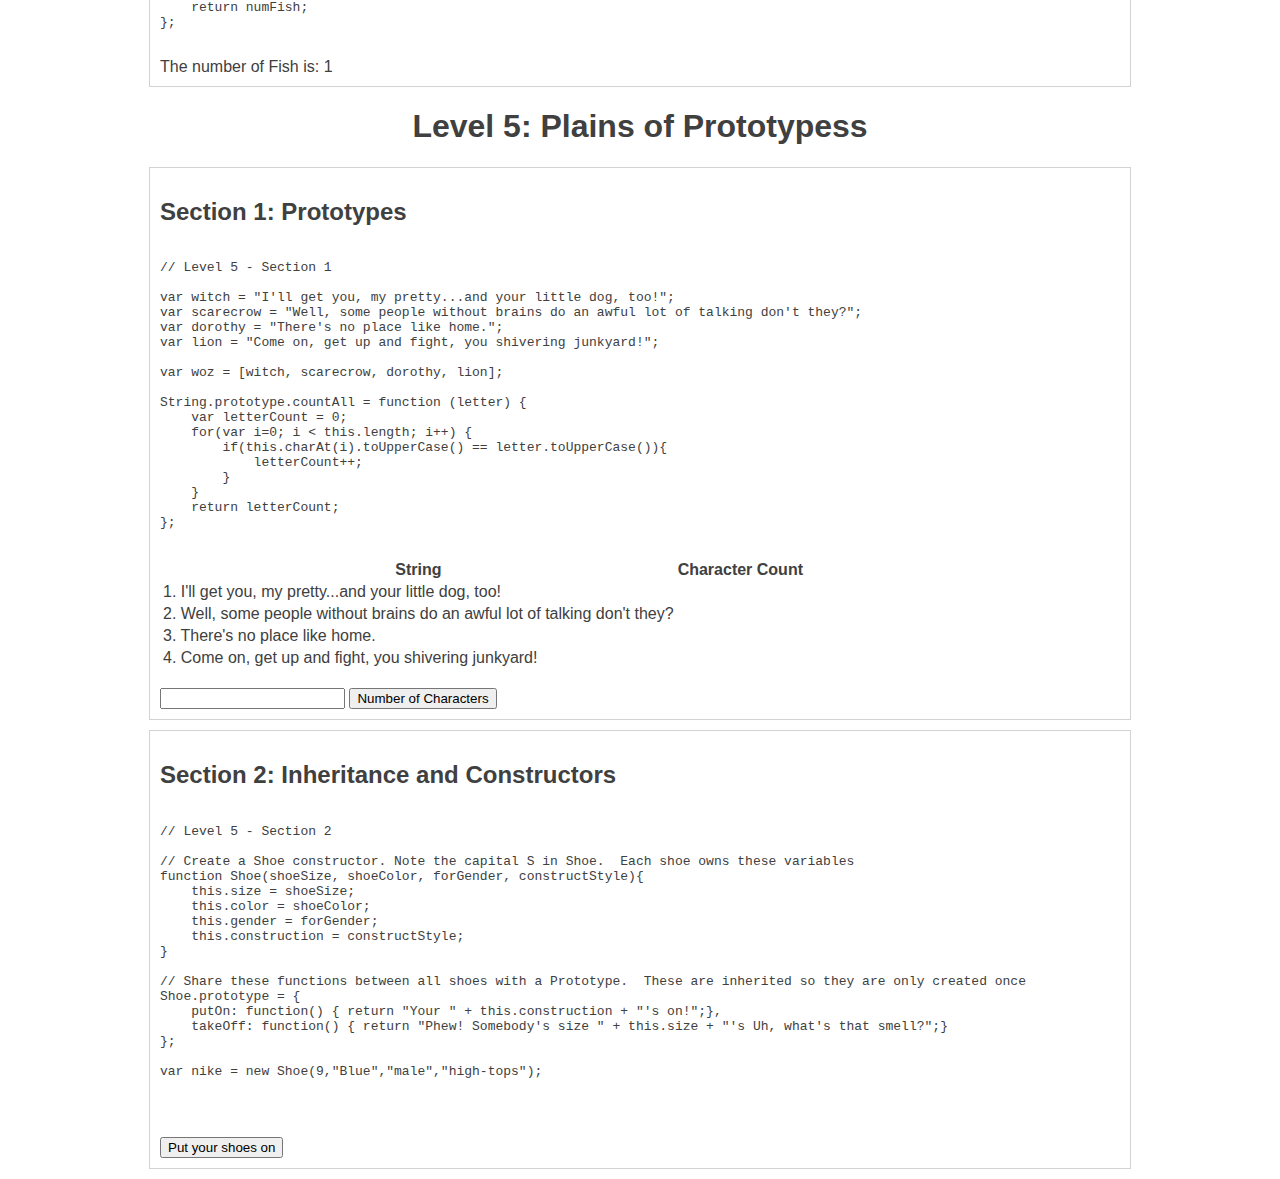
==== commit 6c64fa79: "Finish up level 5 section 2" ====
--- a/js_roadtrip_3/index.html
+++ b/js_roadtrip_3/index.html
@@ -144,8 +144,30 @@
             </div>
         </div>
 
+        <h1 class="level">Level 5: Plains of Prototypess</h1>
+
+        <div class="section">
+            <h2>Section 1: Prototypes</h2>
+            <pre class="section10"></pre>
+
+            <div id="wizard-of-oz">
+                <table><th>String</th><th>Character Count</th></table>
+                <br />
+
+                <input id="woz-character" />
+                <button id="woz-num-characters">Number of Characters</button>
+            </div>
+        </div>
+
+        <div class="section">
+            <h2>Section 2: Inheritance and Constructors</h2>
+            <pre class="section11"></pre>
+
+            <div id="shoe-status"></div>
+            <button id="toggle-shoe" class="off">Put your shoes on</button>
 
 
+        </div>
 
     </body>
 </html>